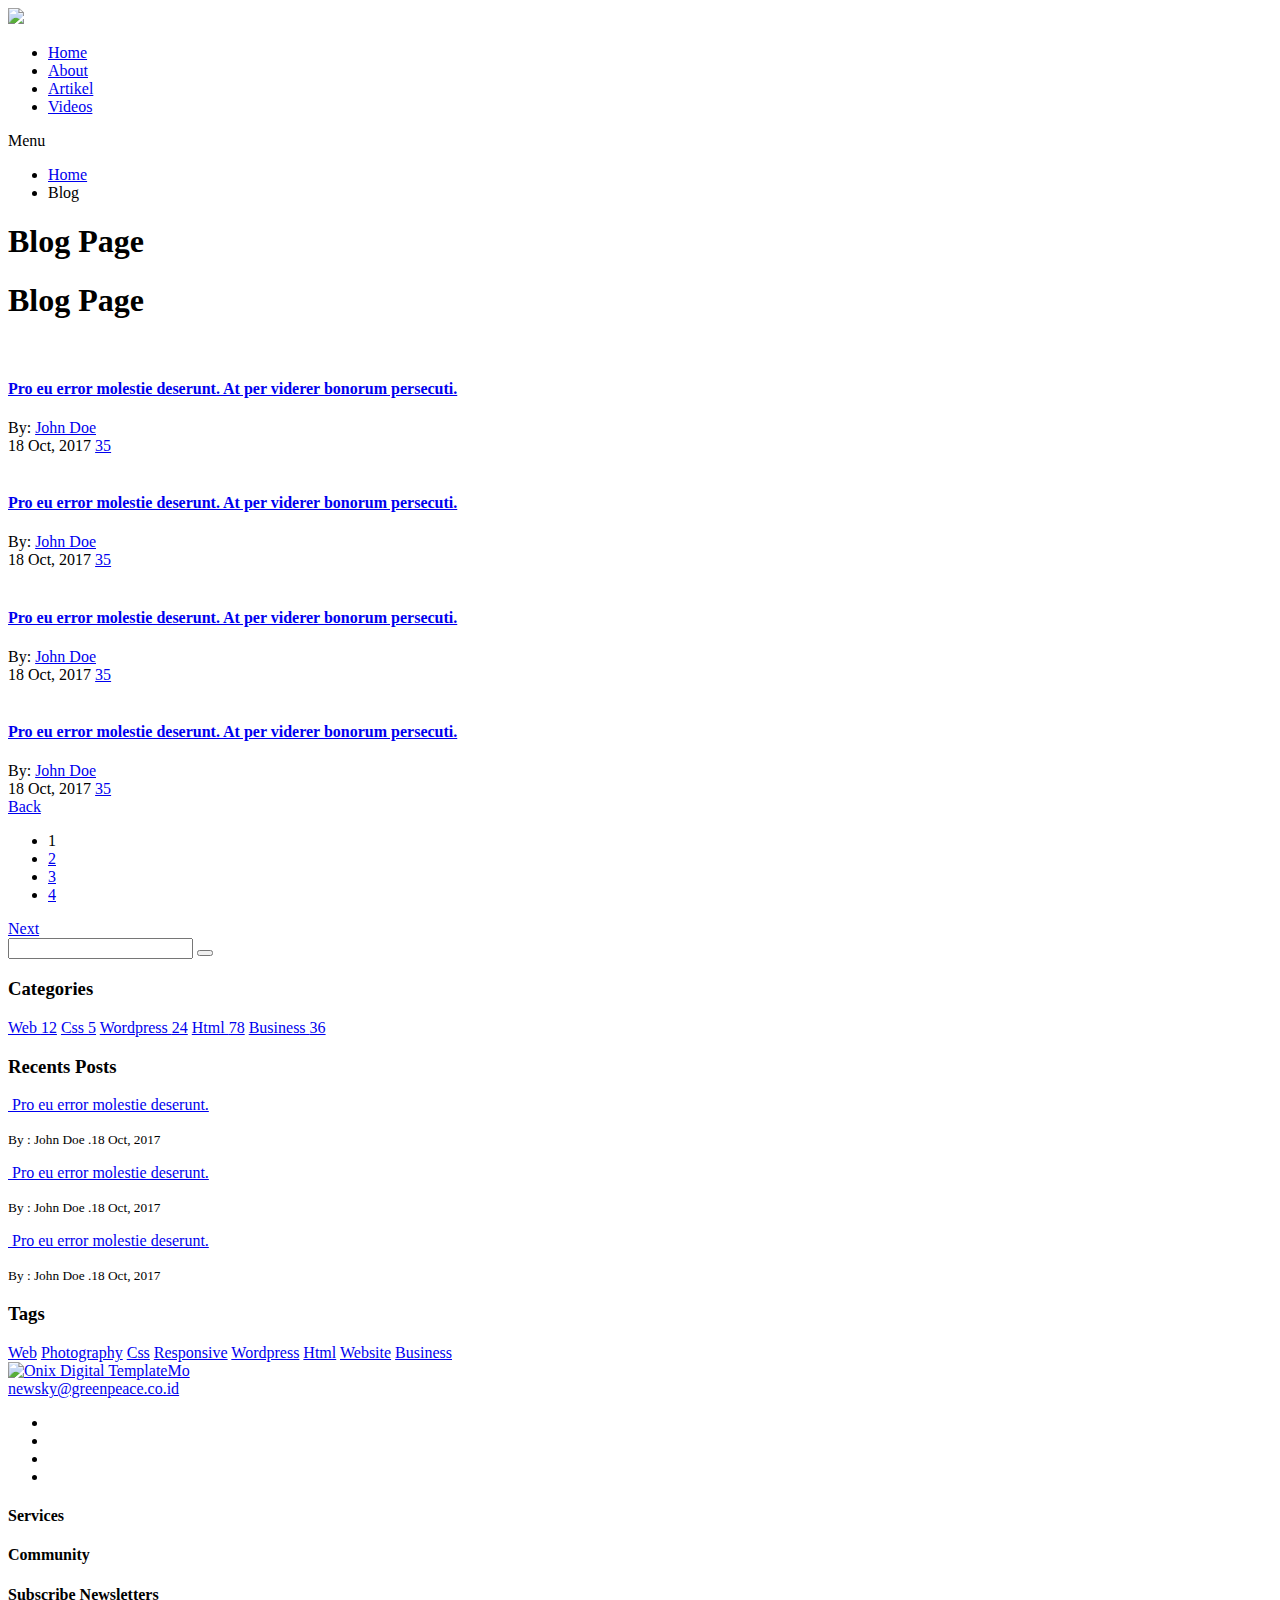
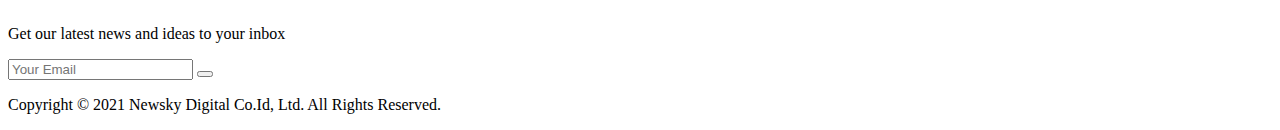
==== artikel.html @ b8e6f3d3 "halaman-artikel" ====
<!DOCTYPE html>
<html lang="en">

  <head>

    <meta charset="UTF-8">
    <meta name="viewport" content="width=device-width, initial-scale=1, shrink-to-fit=no">
    <meta name="description" content="">
    <meta name="author" content="">
    <link rel="preconnect" href="https://fonts.gstatic.com">
    <link href="https://fonts.googleapis.com/css2?family=Poppins:wght@100;200;300;400;500;600;700;800;900&display=swap" rel="stylesheet">

    <title>Newsky</title>

    <!-- Bootstrap core CSS -->
    <link href="vendor/bootstrap/css/bootstrap.min.css" rel="stylesheet">


    <!-- Additional CSS Files -->
    <link rel="stylesheet" href="assets/css/fontawesome.css">
    <link rel="stylesheet" href="assets/css/templatemo-onix-digital.css">
    <link rel="stylesheet" href="assets/css/animated.css">
    <link rel="stylesheet" href="assets/css/owl.css">
    <link rel="stylesheet" href="assets/css/artikel.css">

  </head>

<body>

  <!-- ***** Preloader Start ***** -->
  <div id="js-preloader" class="js-preloader">
    <div class="preloader-inner">
      <span class="dot"></span>
      <div class="dots">
        <span></span>
        <span></span>
        <span></span>
      </div>
    </div>
  </div>
  <!-- ***** Preloader End ***** -->

  <!-- ***** Header Area Start ***** -->
  <header class="header-area header-sticky wow slideInDown" data-wow-duration="0.75s" data-wow-delay="0s">
    <div class="container">
      <div class="row">
        <div class="col-12">
          <nav class="main-nav">
            <!-- ***** Logo Start ***** -->
            <a href="index.html" class="logo">
              <img src="assets/images/logo.png">
            </a>
            <!-- ***** Logo End ***** -->
            <!-- ***** Menu Start ***** -->
            <ul class="nav">
              <li class="scroll-to-section"><a href="index.html">Home</a></li>
              <li class="scroll-to-section"><a href="index.html">About</a></li>
              <li class="scroll-to-section"><a href="index.html" class="active">Artikel</a></li>
              <li class="scroll-to-section"><a href="index.html">Videos</a></li> 
            </ul>        
            <a class='menu-trigger'>
                <span>Menu</span>
            </a>
            <!-- ***** Menu End ***** -->
          </nav>
        </div>
      </div>
    </div>
  </header>
  <!-- ***** Header Area End ***** -->

  <!-- Hero-area -->
  <div class="hero-area section">

    <!-- Backgound Image -->
    <div class="bg-image bg-parallax overlay" style="background-image:url(./assets/images/page-background.jpg)"></div>
    <!-- /Backgound Image -->

    <div class="container">
      <div class="row">
        <div class="col-md-10 col-md-offset-1 text-center">
          <ul class="hero-area-tree">
            <li><a href="index.html">Home</a></li>
            <li>Blog</li>
          </ul>
          <h1 class="white-text">Blog Page</h1>

        </div>
        <h1 class="white-text">Blog Page</h1>
      </div>
    </div>

  </div>
  <!-- /Hero-area -->


  <!-- Blog -->
  <div id="blog" class="section">

    <!-- container -->
    <div class="container">

      <!-- row -->
      <div class="row">

        <!-- main blog -->
        <div id="main" class="col-md-9">

          <!-- row -->
          <div class="row">

            <!-- single blog -->
            <div class="col-md-6">
              <div class="single-blog">
                <div class="blog-img">
                  <a href="detail_artikel.html">
                    <img src="assets/images/video-thumb-01.png" alt="">
                  </a>
                </div>
                <h4><a href="detail_artikel.html">Pro eu error molestie deserunt. At per viderer bonorum persecuti.</a></h4>
                <div class="blog-meta">
                  <span class="blog-meta-author">By: <a href="#">John Doe</a></span>
                  <div class="pull-right">
                    <span>18 Oct, 2017</span>
                    <span class="blog-meta-comments"><a href="#"><i class="fa fa-comments"></i> 35</a></span>
                  </div>
                </div>
              </div>
            </div>
            <!-- /single blog -->

            <!-- single blog -->
            <div class="col-md-6">
              <div class="single-blog">
                <div class="blog-img">
                  <a href="detail_artikel.html">
                    <img src="assets/images/video-thumb-01.png" alt="">
                  </a>
                </div>
                <h4><a href="detail_artikel.html">Pro eu error molestie deserunt. At per viderer bonorum persecuti.</a></h4>
                <div class="blog-meta">
                  <span class="blog-meta-author">By: <a href="#">John Doe</a></span>
                  <div class="pull-right">
                    <span>18 Oct, 2017</span>
                    <span class="blog-meta-comments"><a href="#"><i class="fa fa-comments"></i> 35</a></span>
                  </div>
                </div>
              </div>
            </div>
            <!-- /single blog -->

            <!-- single blog -->
            <div class="col-md-6">
              <div class="single-blog">
                <div class="blog-img">
                  <a href="detail_artikel.html">
                    <img src="assets/images/video-thumb-01.png" alt="">
                  </a>
                </div>
                <h4><a href="detail_artikel.html">Pro eu error molestie deserunt. At per viderer bonorum persecuti.</a></h4>
                <div class="blog-meta">
                  <span class="blog-meta-author">By: <a href="#">John Doe</a></span>
                  <div class="pull-right">
                    <span>18 Oct, 2017</span>
                    <span class="blog-meta-comments"><a href="#"><i class="fa fa-comments"></i> 35</a></span>
                  </div>
                </div>
              </div>
            </div>
            <!-- /single blog -->

            <!-- single blog -->
            <div class="col-md-6">
              <div class="single-blog">
                <div class="blog-img">
                  <a href="detail_artikel.html">
                    <img src="assets/images/video-thumb-01.png" alt="">
                  </a>
                </div>
                <h4><a href="detail_artikel.html">Pro eu error molestie deserunt. At per viderer bonorum persecuti.</a></h4>
                <div class="blog-meta">
                  <span class="blog-meta-author">By: <a href="#">John Doe</a></span>
                  <div class="pull-right">
                    <span>18 Oct, 2017</span>
                    <span class="blog-meta-comments"><a href="#"><i class="fa fa-comments"></i> 35</a></span>
                  </div>
                </div>
              </div>
            </div>
            <!-- /single blog -->

          </div>
          <!-- /row -->

          <!-- row -->
          <div class="row">

            <!-- pagination -->
            <div class="col-md-12">
              <div class="post-pagination">
                <a href="#" class="pagination-back pull-left">Back</a>
                <ul class="pages">
                  <li class="active">1</li>
                  <li><a href="#">2</a></li>
                  <li><a href="#">3</a></li>
                  <li><a href="#">4</a></li>
                </ul>
                <a href="#" class="pagination-next pull-right">Next</a>
              </div>
            </div>
            <!-- pagination -->

          </div>
          <!-- /row -->
        </div>
        <!-- /main blog -->

        <!-- aside blog -->
        <div id="aside" class="col-md-3">

          <!-- search widget -->
          <div class="widget search-widget">
            <form>
              <input class="input" type="text" name="search">
              <button><i class="fa fa-search"></i></button>
            </form>
          </div>
          <!-- /search widget -->

          <!-- category widget -->
          <div class="widget category-widget">
            <h3>Categories</h3>
            <a class="category" href="#">Web <span>12</span></a>
            <a class="category" href="#">Css <span>5</span></a>
            <a class="category" href="#">Wordpress <span>24</span></a>
            <a class="category" href="#">Html <span>78</span></a>
            <a class="category" href="#">Business <span>36</span></a>
          </div>
          <!-- /category widget -->

          <!-- posts widget -->
          <div class="widget posts-widget">
            <h3>Recents Posts</h3>

            <!-- single posts -->
            <div class="single-post">
              <a class="single-post-img" href="detail_artikel.html">
                <img src="assets/images/video-thumb-01.png" alt="">
              </a>
              <a href="detail_artikel.html">Pro eu error molestie deserunt.</a>
              <p><small>By : John Doe .18 Oct, 2017</small></p>
            </div>
            <!-- /single posts -->

            <!-- single posts -->
            <div class="single-post">
              <a class="single-post-img" href="detail_artikel.html">
                <img src="assets/images/video-thumb-01.png" alt="">
              </a>
              <a href="detail_artikel.html">Pro eu error molestie deserunt.</a>
              <p><small>By : John Doe .18 Oct, 2017</small></p>
            </div>
            <!-- /single posts -->

            <!-- single posts -->
            <div class="single-post">
              <a class="single-post-img" href="detail_artikel.html">
                <img src="assets/images/video-thumb-01.png" alt="">
              </a>
              <a href="detail_artikel.html">Pro eu error molestie deserunt.</a>
              <p><small>By : John Doe .18 Oct, 2017</small></p>
            </div>
            <!-- /single posts -->

          </div>
          <!-- /posts widget -->

          <!-- tags widget -->
          <div class="widget tags-widget">
            <h3>Tags</h3>
            <a class="tag" href="#">Web</a>
            <a class="tag" href="#">Photography</a>
            <a class="tag" href="#">Css</a>
            <a class="tag" href="#">Responsive</a>
            <a class="tag" href="#">Wordpress</a>
            <a class="tag" href="#">Html</a>
            <a class="tag" href="#">Website</a>
            <a class="tag" href="#">Business</a>
          </div>
          <!-- /tags widget -->

        </div>
        <!-- /aside blog -->

      </div>
      <!-- row -->

    </div>
    <!-- container -->

  </div>
  <!-- /Blog -->

  <footer>
    <div class="container">
      <div class="row">
        <div class="col-lg-3">
          <div class="about footer-item">
            <div class="logo">
              <a rel="artikel" href="artikel.html"><img src="assets/images/logo.png" alt="Onix Digital TemplateMo"></a>
            </div>
            <a rel="artikel" href="artikel.html">newsky@greenpeace.co.id</a>
            <ul>
              <li><a rel="artikel" href="artikel.html"><i class="fa fa-facebook"></i></a></li>
              <li><a rel="artikel" href="artikel.html"><i class="fa fa-twitter"></i></a></li>
              <li><a rel="artikel" href="artikel.html"><i class="fa fa-behance"></i></a></li>
              <li><a rel="artikel" href="artikel.html"><i class="fa fa-instagram"></i></a></li>
            </ul>
          </div>
        </div>
        <div class="col-lg-3">
          <div class="services footer-item">
            <h4>Services</h4>
          </div>
        </div>
        <div class="col-lg-3">
          <div class="community footer-item">
            <h4>Community</h4>
          </div>
        </div>
        <div class="col-lg-3">
          <div class="subscribe-newsletters footer-item">
            <h4>Subscribe Newsletters</h4>
            <p>Get our latest news and ideas to your inbox</p>
            <form action="#" method="get">
              <input type="text" name="email" id="email" pattern="[^ @]*@[^ @]*" placeholder="Your Email" required="">
              <button type="submit" id="form-submit" class="main-button "><i class="fa fa-paper-plane-o"></i></button>
            </form>
          </div>
        </div>
        <div class="col-lg-12">
          <div class="copyright">
            <p>Copyright © 2021 Newsky Digital Co.Id, Ltd. All Rights Reserved. 
            <br>
          </p>
          </div>
        </div>

      </div>
    </div>
  </footer>


  <!-- Scripts -->
  <script src="vendor/jquery/jquery.min.js"></script>
  <script src="vendor/bootstrap/js/bootstrap.bundle.min.js"></script>
  <script src="assets/js/owl-carousel.js"></script>
  <script src="assets/js/animation.js"></script>
  <script src="assets/js/imagesloaded.js"></script>
  <script src="assets/js/custom.js"></script>

  <script>
  // Acc
    $(document).on("click", ".naccs .menu div", function() {
      var numberIndex = $(this).index();

      if (!$(this).is("active")) {
          $(".naccs .menu div").removeClass("active");
          $(".naccs ul li").removeClass("active");

          $(this).addClass("active");
          $(".naccs ul").find("li:eq(" + numberIndex + ")").addClass("active");

          var listItemHeight = $(".naccs ul")
            .find("li:eq(" + numberIndex + ")")
            .innerHeight();
          $(".naccs ul").height(listItemHeight + "px");
        }
    });
  </script>
</body>
</html>
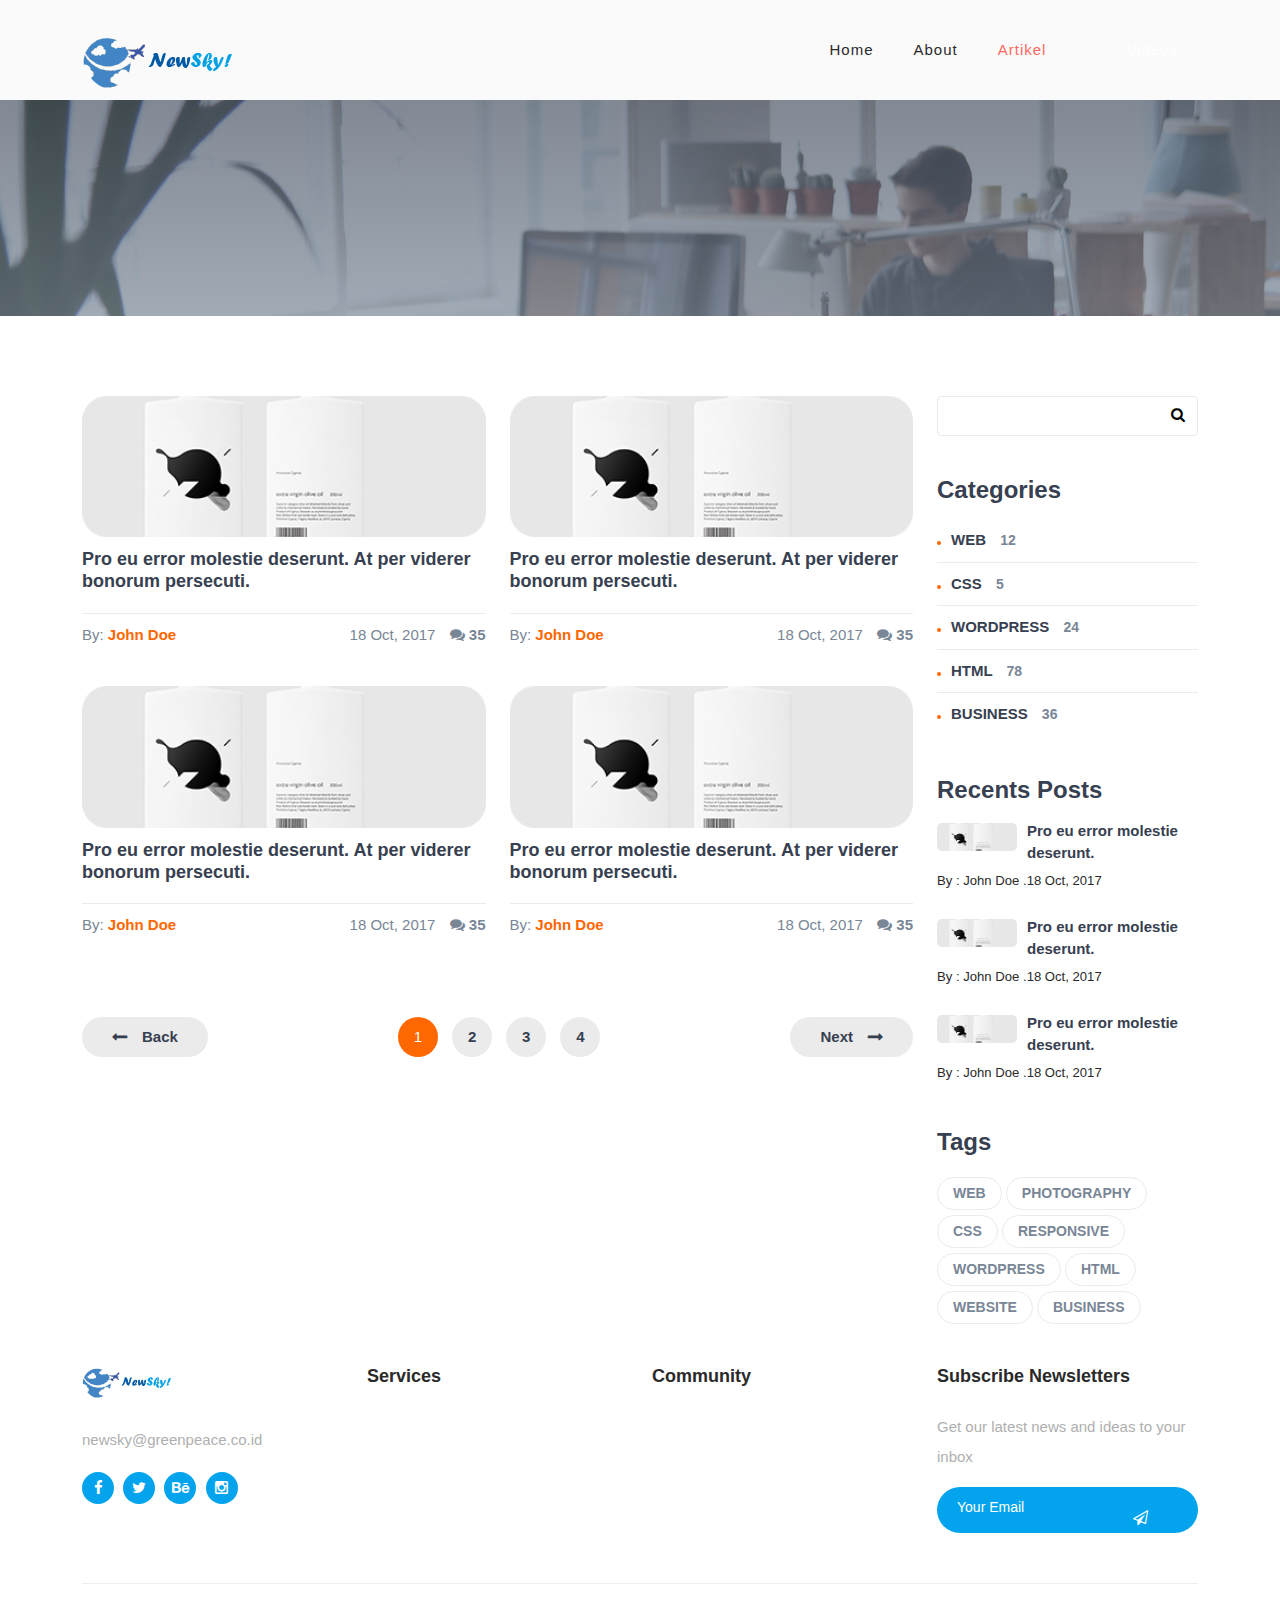
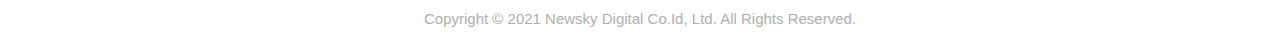
==== commit 342a2738: "done" ====
--- a/artikel.html
+++ b/artikel.html
@@ -379,5 +379,6 @@
         }
     });
   </script>
+  <script src="js/artikel.js" type="module"></script>
 </body>
 </html>--- a/assets/css/templatemo-onix-digital.css
+++ b/assets/css/templatemo-onix-digital.css
@@ -0,0 +1,2020 @@
+/*
+
+------------------------------------------------
+Table of contents
+------------------------------------------------
+01. font & reset css
+02. reset
+03. global styles
+04. header
+05. banner
+06. features
+07. testimonials
+08. contact
+09. footer
+10. preloader
+11. search
+12. portfolio
+
+--------------------------------------------- */
+/* 
+---------------------------------------------
+font & reset css
+--------------------------------------------- 
+*/
+@import url('https://fonts.googleapis.com/css2?family=Poppins:wght@100;200;300;400;500;600;700;800;900&display=swap');
+/* 
+---------------------------------------------
+reset
+--------------------------------------------- 
+*/
+html, body, div, span, applet, object, iframe, h1, h2, h3, h4, h5, h6, p, blockquote, div
+pre, a, abbr, acronym, address, big, cite, code, del, dfn, em, font, img, ins, kbd, q,
+s, samp, small, strike, strong, sub, sup, tt, var, b, u, i, center, dl, dt, dd, ol, ul, li,
+figure, header, nav, section, article, aside, footer, figcaption {
+  margin: 0;
+  padding: 0;
+  border: 0;
+  outline: 0;
+}
+
+/* clear fix */
+.grid:after {
+  content: '';
+  display: block;
+  clear: both;
+}
+
+/* ---- .grid-item ---- */
+
+.grid-sizer,
+.grid-item {
+  width: 50%;
+}
+
+.grid-item {
+  float: left;
+}
+
+.grid-item img {
+  display: block;
+  max-width: 100%;
+}
+
+.clearfix:after {
+  content: ".";
+  display: block;
+  clear: both;
+  visibility: hidden;
+  line-height: 0;
+  height: 0;
+}
+
+.clearfix {
+  display: inline-block;
+}
+
+html[xmlns] .clearfix {
+  display: block;
+}
+
+* html .clearfix {
+  height: 1%;
+}
+
+ul, li {
+  padding: 0;
+  margin: 0;
+  list-style: none;
+}
+
+header, nav, section, article, aside, footer, hgroup {
+  display: block;
+}
+
+* {
+  box-sizing: border-box;
+}
+
+html, body {
+  font-family: 'Poppins', sans-serif;
+  font-weight: 400;
+  background-color: #fff;
+  -ms-text-size-adjust: 100%;
+  -webkit-font-smoothing: antialiased;
+  -moz-osx-font-smoothing: grayscale;
+}
+
+a {
+  text-decoration: none !important;
+}
+
+h1, h2, h3, h4, h5, h6 {
+  margin-top: 0px;
+  margin-bottom: 0px;
+}
+
+ul {
+  margin-bottom: 0px;
+}
+
+p {
+  font-size: 15px;
+  line-height: 30px;
+  color: #2a2a2a;
+}
+
+img {
+  width: 100%;
+  overflow: hidden;
+}
+
+/* 
+---------------------------------------------
+global styles
+--------------------------------------------- 
+*/
+html,
+body {
+  background: #fff;
+  font-family: 'Poppins', sans-serif;
+}
+
+::selection {
+  background: #03a4ed;
+  color: #fff;
+}
+
+::-moz-selection {
+  background: #03a4ed;
+  color: #fff;
+}
+
+@media (max-width: 991px) {
+  html, body {
+    overflow-x: hidden;
+  }
+  .mobile-top-fix {
+    margin-top: 30px;
+    margin-bottom: 0px;
+  }
+  .mobile-bottom-fix {
+    margin-bottom: 30px;
+  }
+  .mobile-bottom-fix-big {
+    margin-bottom: 60px;
+  }
+}
+
+.page-section {
+  margin-top: 120px;
+}
+
+.section-heading h2 {
+  font-size: 30px;
+  text-transform: capitalize;
+  color: #2a2a2a;
+  font-weight: 700;
+  letter-spacing: 0.25px;
+  position: relative;
+  z-index: 2;
+  line-height: 44px;
+  margin-bottom: -5px;
+}
+
+.section-heading h2 em {
+  font-style: normal;
+  color: #03a4ed;
+}
+
+.section-heading h2 span {
+  color: #ff695f;
+  font-weight: 700;
+  opacity: 1;
+  text-transform: capitalize;
+}
+
+.section-heading span {
+  font-size: 30px;
+  text-transform: uppercase;
+  font-weight: 700;
+  color: #ff695f;
+  opacity: 0.15;
+}
+
+.main-blue-button a {
+  display: inline-block;
+  background-color: #03a4ed;
+  font-size: 15px;
+  font-weight: 400;
+  color: #fff;
+  text-transform: capitalize;
+  padding: 12px 25px;
+  border-radius: 23px;
+  letter-spacing: 0.25px;
+}
+
+.main-blue-button-hover a {
+  display: inline-block;
+  background-color: #03a4ed;
+  font-size: 15px;
+  font-weight: 400;
+  color: #fff;
+  text-transform: capitalize;
+  padding: 12px 25px;
+  border-radius: 23px;
+  letter-spacing: 0.25px;
+  transition: all .3s;
+}
+
+.main-blue-button-hover a:hover {
+  background-color: #ff695f;
+}
+
+.main-red-button a {
+  display: inline-block;
+  background-color: #ff695f;
+  font-size: 15px;
+  font-weight: 400;
+  color: #fff;
+  text-transform: capitalize;
+  padding: 12px 25px;
+  border-radius: 23px;
+  letter-spacing: 0.25px;
+}
+
+.main-red-button-hover a {
+  display: inline-block;
+  background-color: #ff695f;
+  font-size: 15px;
+  font-weight: 400;
+  color: #fff;
+  text-transform: capitalize;
+  padding: 12px 25px;
+  border-radius: 23px;
+  letter-spacing: 0.25px;
+  transition: all .3s;
+}
+
+.main-red-button-hover a:hover {
+  background-color: #03a4ed;
+}
+
+.main-white-button a {
+  display: inline-block;
+  background-color: #fff;
+  font-size: 15px;
+  font-weight: 400;
+  color: #ff695f;
+  text-transform: capitalize;
+  padding: 12px 25px;
+  border-radius: 23px;
+  letter-spacing: 0.25px;
+}
+
+/* 
+---------------------------------------------
+header
+--------------------------------------------- 
+*/
+
+.background-header {
+  background-color: #fff!important;
+  height: 80px!important;
+  position: fixed!important;
+  top: 0px;
+  left: 0px;
+  right: 0px;
+  box-shadow: 0px 0px 10px rgba(0,0,0,0.15)!important;
+}
+
+.background-header .logo,
+.background-header .main-nav .nav li a {
+  color: #1e1e1e!important;
+}
+
+.background-header .main-nav .nav li:hover a {
+  color: #ff685f!important;
+}
+
+.background-header .nav li a.active {
+  color: #ff685f!important;
+}
+
+.header-area {
+  background-color: #fafafa;
+  position: absolute;
+  top: 0px;
+  left: 0px;
+  right: 0px;
+  z-index: 100;
+  height: 100px;
+  -webkit-transition: all .5s ease 0s;
+  -moz-transition: all .5s ease 0s;
+  -o-transition: all .5s ease 0s;
+  transition: all .5s ease 0s;
+}
+
+.header-area .main-nav {
+  min-height: 80px;
+  background: transparent;
+}
+
+.header-area .main-nav .logo {
+  line-height: 100px;
+  color: #fff;
+  font-size: 28px;
+  font-weight: 700;
+  text-transform: uppercase;
+  letter-spacing: 2px;
+  float: left;
+  -webkit-transition: all 0.3s ease 0s;
+  -moz-transition: all 0.3s ease 0s;
+  -o-transition: all 0.3s ease 0s;
+  transition: all 0.3s ease 0s;
+}
+
+.background-header .main-nav .logo {
+  line-height: 75px;
+}
+
+.background-header .main-nav .nav {
+  margin-top: 20px !important;
+}
+
+.header-area .main-nav .nav {
+  float: right;
+  margin-top: 30px;
+  margin-right: 0px;
+  background-color: transparent;
+  -webkit-transition: all 0.3s ease 0s;
+  -moz-transition: all 0.3s ease 0s;
+  -o-transition: all 0.3s ease 0s;
+  transition: all 0.3s ease 0s;
+  position: relative;
+  z-index: 999;
+}
+
+.header-area .main-nav .nav li {
+  padding-left: 20px;
+  padding-right: 20px;
+}
+
+.header-area .main-nav .nav li:last-child {
+  padding-right: 0px;
+  padding-left: 40px;
+}
+
+.header-area .main-nav .nav li:last-child a ,
+.background-header .main-nav .nav li:last-child a {
+  color: #fff !important;
+  padding: 0px 20px;
+  font-weight: 400;
+}
+
+.header-area .main-nav .nav li:last-child a:hover,
+.header-area .main-nav .nav li:last-child a.active {
+  color: #fff !important;
+}
+
+.header-area .main-nav .nav li:last-child .main-red-button-hover a:hover,
+.background-header .main-nav .nav li:last-child .main-red-button-hover a:hover {
+  background-color: #03a4ed !important;
+}
+
+.header-area .main-nav .nav li a {
+  display: block;
+  font-weight: 500;
+  font-size: 15px;
+  color: #2a2a2a;
+  text-transform: capitalize;
+  -webkit-transition: all 0.3s ease 0s;
+  -moz-transition: all 0.3s ease 0s;
+  -o-transition: all 0.3s ease 0s;
+  transition: all 0.3s ease 0s;
+  height: 40px;
+  line-height: 40px;
+  border: transparent;
+  letter-spacing: 1px;
+}
+
+.header-area .main-nav .nav li a {
+  color: #2a2a2a;
+}
+
+.header-area .main-nav .nav li:hover a,
+.header-area .main-nav .nav li a.active {
+  color: #ff685f!important;
+}
+
+.background-header .main-nav .nav li:hover a,
+.background-header .main-nav .nav li a.active {
+  color: #ff685f!important;
+  opacity: 1;
+}
+
+.header-area .main-nav .nav li.submenu {
+  position: relative;
+  padding-right: 30px;
+}
+
+.header-area .main-nav .nav li.submenu:after {
+  font-family: FontAwesome;
+  content: "\f107";
+  font-size: 12px;
+  color: #2a2a2a;
+  position: absolute;
+  right: 18px;
+  top: 12px;
+}
+
+.background-header .main-nav .nav li.submenu:after {
+  color: #2a2a2a;
+}
+
+.header-area .main-nav .nav li.submenu ul {
+  position: absolute;
+  width: 200px;
+  box-shadow: 0 2px 28px 0 rgba(0, 0, 0, 0.06);
+  overflow: hidden;
+  top: 50px;
+  opacity: 0;
+  transform: translateY(+2em);
+  visibility: hidden;
+  z-index: -1;
+  transition: all 0.3s ease-in-out 0s, visibility 0s linear 0.3s, z-index 0s linear 0.01s;
+}
+
+.header-area .main-nav .nav li.submenu ul li {
+  margin-left: 0px;
+  padding-left: 0px;
+  padding-right: 0px;
+}
+
+.header-area .main-nav .nav li.submenu ul li a {
+  opacity: 1;
+  display: block;
+  background: #f7f7f7;
+  color: #2a2a2a!important;
+  padding-left: 20px;
+  height: 40px;
+  line-height: 40px;
+  -webkit-transition: all 0.3s ease 0s;
+  -moz-transition: all 0.3s ease 0s;
+  -o-transition: all 0.3s ease 0s;
+  transition: all 0.3s ease 0s;
+  position: relative;
+  font-size: 13px;
+  font-weight: 400;
+  border-bottom: 1px solid #eee;
+}
+
+.header-area .main-nav .nav li.submenu ul li a:hover {
+  background: #fff;
+  color: #ff685f!important;
+  padding-left: 25px;
+}
+
+.header-area .main-nav .nav li.submenu ul li a:hover:before {
+  width: 3px;
+}
+
+.header-area .main-nav .nav li.submenu:hover ul {
+  visibility: visible;
+  opacity: 1;
+  z-index: 1;
+  transform: translateY(0%);
+  transition-delay: 0s, 0s, 0.3s;
+}
+
+.header-area .main-nav .menu-trigger {
+  cursor: pointer;
+  display: block;
+  position: absolute;
+  top: 33px;
+  width: 32px;
+  height: 40px;
+  text-indent: -9999em;
+  z-index: 99;
+  right: 40px;
+  display: none;
+}
+
+.background-header .main-nav .menu-trigger {
+  top: 23px;
+}
+
+.header-area .main-nav .menu-trigger span,
+.header-area .main-nav .menu-trigger span:before,
+.header-area .main-nav .menu-trigger span:after {
+  -moz-transition: all 0.4s;
+  -o-transition: all 0.4s;
+  -webkit-transition: all 0.4s;
+  transition: all 0.4s;
+  background-color: #1e1e1e;
+  display: block;
+  position: absolute;
+  width: 30px;
+  height: 2px;
+  left: 0;
+}
+
+.background-header .main-nav .menu-trigger span,
+.background-header .main-nav .menu-trigger span:before,
+.background-header .main-nav .menu-trigger span:after {
+  background-color: #1e1e1e;
+}
+
+.header-area .main-nav .menu-trigger span:before,
+.header-area .main-nav .menu-trigger span:after {
+  -moz-transition: all 0.4s;
+  -o-transition: all 0.4s;
+  -webkit-transition: all 0.4s;
+  transition: all 0.4s;
+  background-color: #1e1e1e;
+  display: block;
+  position: absolute;
+  width: 30px;
+  height: 2px;
+  left: 0;
+  width: 75%;
+}
+
+.background-header .main-nav .menu-trigger span:before,
+.background-header .main-nav .menu-trigger span:after {
+  background-color: #1e1e1e;
+}
+
+.header-area .main-nav .menu-trigger span:before,
+.header-area .main-nav .menu-trigger span:after {
+  content: "";
+}
+
+.header-area .main-nav .menu-trigger span {
+  top: 16px;
+}
+
+.header-area .main-nav .menu-trigger span:before {
+  -moz-transform-origin: 33% 100%;
+  -ms-transform-origin: 33% 100%;
+  -webkit-transform-origin: 33% 100%;
+  transform-origin: 33% 100%;
+  top: -10px;
+  z-index: 10;
+}
+
+.header-area .main-nav .menu-trigger span:after {
+  -moz-transform-origin: 33% 0;
+  -ms-transform-origin: 33% 0;
+  -webkit-transform-origin: 33% 0;
+  transform-origin: 33% 0;
+  top: 10px;
+}
+
+.header-area .main-nav .menu-trigger.active span,
+.header-area .main-nav .menu-trigger.active span:before,
+.header-area .main-nav .menu-trigger.active span:after {
+  background-color: transparent;
+  width: 100%;
+}
+
+.header-area .main-nav .menu-trigger.active span:before {
+  -moz-transform: translateY(6px) translateX(1px) rotate(45deg);
+  -ms-transform: translateY(6px) translateX(1px) rotate(45deg);
+  -webkit-transform: translateY(6px) translateX(1px) rotate(45deg);
+  transform: translateY(6px) translateX(1px) rotate(45deg);
+  background-color: #1e1e1e;
+}
+
+.background-header .main-nav .menu-trigger.active span:before {
+  background-color: #1e1e1e;
+}
+
+.header-area .main-nav .menu-trigger.active span:after {
+  -moz-transform: translateY(-6px) translateX(1px) rotate(-45deg);
+  -ms-transform: translateY(-6px) translateX(1px) rotate(-45deg);
+  -webkit-transform: translateY(-6px) translateX(1px) rotate(-45deg);
+  transform: translateY(-6px) translateX(1px) rotate(-45deg);
+  background-color: #1e1e1e;
+}
+
+.background-header .main-nav .menu-trigger.active span:after {
+  background-color: #1e1e1e;
+}
+
+.header-area.header-sticky {
+  min-height: 80px;
+}
+
+.header-area .nav {
+  margin-top: 30px;
+}
+
+.header-area.header-sticky .nav li a.active {
+  color: #ff685f;
+}
+
+@media (max-width: 1200px) {
+  .header-area .main-nav .nav li {
+    padding-left: 12px;
+    padding-right: 12px;
+  }
+  .header-area .main-nav:before {
+    display: none;
+  }
+}
+
+@media (max-width: 992px) {
+  .header-area .main-nav .nav li:last-child  ,
+  .background-header .main-nav .nav li:last-child {
+    display: none;
+  }
+  .header-area .main-nav .nav li:nth-child(6),
+  .background-header .main-nav .nav li:nth-child(6) {
+    padding-right: 0px;
+  }
+}
+
+@media (max-width: 767px) {
+  .background-header .main-nav .nav {
+    margin-top: 80px !important;
+  }
+  .header-area .main-nav .logo {
+    color: #1e1e1e;
+  }
+  .header-area.header-sticky .nav li a:hover,
+  .header-area.header-sticky .nav li a.active {
+    color: #ff685f!important;
+    opacity: 1;
+  }
+  .header-area.header-sticky .nav li.search-icon a {
+    width: 100%;
+  }
+  .header-area {
+    background-color: #f7f7f7;
+    padding: 0px 15px;
+    height: 100px;
+    box-shadow: none;
+    text-align: center;
+  }
+  .header-area .container {
+    padding: 0px;
+  }
+  .header-area .logo {
+    margin-left: 30px;
+  }
+  .header-area .menu-trigger {
+    display: block !important;
+  }
+  .header-area .main-nav {
+    overflow: hidden;
+  }
+  .header-area .main-nav .nav {
+    float: none;
+    width: 100%;
+    display: none;
+    -webkit-transition: all 0s ease 0s;
+    -moz-transition: all 0s ease 0s;
+    -o-transition: all 0s ease 0s;
+    transition: all 0s ease 0s;
+    margin-left: 0px;
+  }
+  .background-header .nav {
+    margin-top: 80px;
+  }
+  .header-area .main-nav .nav li:first-child {
+    border-top: 1px solid #eee;
+  }
+  .header-area.header-sticky .nav {
+    margin-top: 100px;
+  }
+  .header-area .main-nav .nav li {
+    width: 100%;
+    background: #fff;
+    border-bottom: 1px solid #e7e7e7;
+    padding-left: 0px !important;
+    padding-right: 0px !important;
+  }
+  .header-area .main-nav .nav li a {
+    height: 50px !important;
+    line-height: 50px !important;
+    padding: 0px !important;
+    border: none !important;
+    background: #f7f7f7 !important;
+    color: #191a20 !important;
+  }
+  .header-area .main-nav .nav li a:hover {
+    background: #eee !important;
+    color: #ff685f!important;
+  }
+  .header-area .main-nav .nav li.submenu ul {
+    position: relative;
+    visibility: inherit;
+    opacity: 1;
+    z-index: 1;
+    transform: translateY(0%);
+    transition-delay: 0s, 0s, 0.3s;
+    top: 0px;
+    width: 100%;
+    box-shadow: none;
+    height: 0px;
+  }
+  .header-area .main-nav .nav li.submenu ul li a {
+    font-size: 12px;
+    font-weight: 400;
+  }
+  .header-area .main-nav .nav li.submenu ul li a:hover:before {
+    width: 0px;
+  }
+  .header-area .main-nav .nav li.submenu ul.active {
+    height: auto !important;
+  }
+  .header-area .main-nav .nav li.submenu:after {
+    color: #3B566E;
+    right: 25px;
+    font-size: 14px;
+    top: 15px;
+  }
+  .header-area .main-nav .nav li.submenu:hover ul, .header-area .main-nav .nav li.submenu:focus ul {
+    height: 0px;
+  }
+}
+
+@media (min-width: 767px) {
+  .header-area .main-nav .nav {
+    display: flex !important;
+  }
+}
+
+/* 
+---------------------------------------------
+preloader
+--------------------------------------------- 
+*/
+
+.js-preloader {
+    position: fixed;
+    top: 0;
+    left: 0;
+    right: 0;
+    bottom: 0;
+    background-color: #fff;
+    display: -webkit-box;
+    display: flex;
+    -webkit-box-align: center;
+    align-items: center;
+    -webkit-box-pack: center;
+    justify-content: center;
+    opacity: 1;
+    visibility: visible;
+    z-index: 9999;
+    -webkit-transition: opacity 0.25s ease;
+    transition: opacity 0.25s ease;
+}
+
+.js-preloader.loaded {
+    opacity: 0;
+    visibility: hidden;
+    pointer-events: none;
+}
+
+@-webkit-keyframes dot {
+    50% {
+        -webkit-transform: translateX(96px);
+        transform: translateX(96px);
+    }
+}
+
+@keyframes dot {
+    50% {
+        -webkit-transform: translateX(96px);
+        transform: translateX(96px);
+    }
+}
+
+@-webkit-keyframes dots {
+    50% {
+        -webkit-transform: translateX(-31px);
+        transform: translateX(-31px);
+    }
+}
+
+@keyframes dots {
+    50% {
+        -webkit-transform: translateX(-31px);
+        transform: translateX(-31px);
+    }
+}
+
+.preloader-inner {
+    position: relative;
+    width: 142px;
+    height: 40px;
+    background: #fff;
+}
+
+.preloader-inner .dot {
+    position: absolute;
+    width: 16px;
+    height: 16px;
+    top: 12px;
+    left: 15px;
+    background: #ff695f;
+    border-radius: 50%;
+    -webkit-transform: translateX(0);
+    transform: translateX(0);
+    -webkit-animation: dot 2.8s infinite;
+    animation: dot 2.8s infinite;
+}
+
+.preloader-inner .dots {
+    -webkit-transform: translateX(0);
+    transform: translateX(0);
+    margin-top: 12px;
+    margin-left: 31px;
+    -webkit-animation: dots 2.8s infinite;
+    animation: dots 2.8s infinite;
+}
+
+.preloader-inner .dots span {
+    display: block;
+    float: left;
+    width: 16px;
+    height: 16px;
+    margin-left: 16px;
+    background: #ff695f;
+    border-radius: 50%;
+}
+
+
+
+/* 
+---------------------------------------------
+Banner Style
+--------------------------------------------- 
+*/
+
+.main-banner {
+  background-repeat: no-repeat;
+  background-position: center center;
+  background-size: cover;
+  padding: 236px 0px 130px 0px;
+  position: relative;
+  overflow: hidden;
+}
+
+.main-banner:after {
+  content: '';
+  background-image: url(../images/first-plan-bg.png);
+  background-repeat: no-repeat;
+  position: absolute;
+  left: 0;
+  top: 100px;
+  width: 267px;
+  height: 532px;
+}
+
+.main-banner:before {
+  content: '';
+  background-image: url(../images/banner-right-image.png);
+  background-repeat: no-repeat;
+  background-size: cover;
+  position: absolute;
+  right: 0;
+  top: 100px;
+  width: 819px;
+  height: 674px;
+}
+
+.main-banner .item {
+  margin-right: 45px;
+}
+
+.main-banner .item h6 {
+  text-transform: uppercase;
+  font-size: 18px;
+  color: #ff695f;
+  margin-bottom: 15px;
+}
+
+.main-banner .item h2 {
+  font-size: 50px;
+  font-weight: 700;
+  color: #2a2a2a;
+  line-height: 72px;
+}
+
+.main-banner .item h2 em {
+  color: #03a4ed;
+  font-style: normal;
+}
+
+.main-banner .item h2 span {
+  color: #ff695f;
+}
+
+.main-banner .item p {
+  margin: 20px 0px;
+}
+
+.main-banner .item .down-buttons {
+  display: inline-flex;
+}
+
+.main-banner .item .down-buttons .call-button i {
+  margin-right: 5px;
+  width: 46px;
+  height: 46px;
+  display: inline-block;
+  text-align: center;
+  line-height: 46px;
+  border-radius: 50%;
+  background: rgb(255,104,95);
+  background: linear-gradient(105deg, rgba(255,104,95,1) 0%, rgba(255,144,104,1) 100%);
+  color: #fff;
+  font-size: 20px;
+}
+
+.main-banner .item .down-buttons .call-button a {
+  color: #ff695f;
+  font-size: 15px;
+  font-weight: 500;
+  margin-left: 30px;
+}
+
+.main-banner .owl-dots {
+  margin-top: 60px;
+  counter-reset: dots;
+}
+
+.main-banner .owl-dot:before {
+  counter-increment:dots;
+  content: counter(dots);
+  font-size: 20px;
+  font-weight: 500;
+  margin-left: 10px;
+  color: #2a2a2a;
+  width: 15px;
+  display: inline-block;
+  text-align: center;
+  border-bottom: 3px solid transparent;
+  transition: all .5s;
+}
+
+.main-banner .active:before {
+  color: #ff685f;
+  border-bottom: 3px solid #ff685f;
+}
+
+
+/* 
+---------------------------------------------
+Services Style
+--------------------------------------------- 
+*/
+
+.our-services .services-left-dec img {
+  width: 387px;
+  height: 638px;
+  left: -80px;
+  top: -140px;
+  position: absolute;
+  z-index: 1;
+}
+
+.our-services .services-right-dec img {
+  width: 305px;
+  height: 305px;
+  right: 25px;
+  bottom: -120px;
+  position: absolute;
+  z-index: 1;
+}
+
+.our-services .container {
+  position: relative;
+}
+
+.our-services {
+  position: relative;
+  margin-top: 0px;
+  padding-top: 120px;
+}
+
+.our-services .section-heading {
+  text-align: center;
+  margin-bottom: 45px;
+}
+
+.our-services .section-heading h2 {
+  margin: 0px 60px;
+  margin-bottom: -10px;
+}
+
+.our-services .item {
+  text-align: center;
+  margin: 15px;
+  border-radius: 20px;
+  background-color: #fff;
+  padding: 30px;
+  box-shadow: 0px 0px 15px rgba(0,0,0,0.05);
+}
+
+.our-services .item h4 {
+  font-size: 20px;
+  font-weight: 700;
+  color: #2a2a2a;
+  margin-bottom: 30px;
+  line-height: 30px;
+}
+
+.our-services .item .icon {
+  width: 45px;
+  height: 45px;
+  margin: 0 auto;
+}
+
+.our-services .item p {
+  margin-top: 35px;
+  padding-top: 30px;
+  border-top: 1px solid #eee;
+}
+
+.our-services .owl-dots {
+  text-align: center;
+  margin-top: 40px;
+}
+.our-services .owl-dots .owl-dot {
+  width: 6px;
+  height: 6px;
+  background-color: #ff695f;
+  border-radius: 50%;
+  opacity: 0.3;
+  margin: 0px 5px;
+}
+
+.our-services .owl-dots .active {
+  opacity: 1;
+  width: 10px;
+  height: 10px;
+}
+
+
+/* 
+---------------------------------------------
+About
+--------------------------------------------- 
+*/
+
+.about-us {
+  margin-top: 0px;
+  padding-top: 120px;
+}
+
+.about-us .left-image {
+  margin-right: 30px;
+}
+
+.about-us .section-heading h2 {
+  margin-right: 60px;
+}
+
+.about-us .section-heading p {
+  margin-top: 50px;
+}
+
+.about-us .fact-item .icon {
+  width: 45px;
+  height: 45px;
+}
+
+.about-us .fact-item {
+  margin-top: 45px;
+}
+
+.about-us .fact-item .count-digit {
+  font-size: 48px;
+  font-weight: 700;
+  color: #2a2a2a;
+  margin-top: 5px;
+}
+
+.about-us .fact-item .count-title {
+  font-size: 15px;
+  color: #ff695f;
+}
+
+.about-us .fact-item p {
+  margin-top: 20px;
+  padding-top: 15px;
+  border-top: 1px solid #eee;
+}
+
+
+/* 
+---------------------------------------------
+Portfolio
+--------------------------------------------- 
+*/
+
+.our-portfolio .portfolio-left-dec img {
+  width: 342px;
+  height: 311px;
+  left: 45px;
+  top: 120px;
+  position: absolute;
+  z-index: 1;
+}
+
+.our-portfolio {
+  padding-top: 120px;
+  margin-top: 0px;
+  position: relative;
+}
+
+.our-portfolio .section-heading {
+  text-align: center;
+  margin-bottom: 60px;
+}
+
+.our-portfolio .section-heading h2 {
+  text-align: center;
+  margin: 0px 60px 0px 60px;
+  margin-bottom: -5px;
+  position: relative;
+  z-index: 1;
+}
+
+.our-portfolio {
+  margin: 0px 15px;
+}
+
+.our-portfolio .item .thumb {
+  position: relative;
+}
+
+.our-portfolio .item .thumb:hover .hover-effect {
+  bottom: 30px;
+}
+
+.our-portfolio .item .thumb:hover img {
+  opacity: 0.7;
+}
+
+.our-portfolio .item .hover-effect {
+  position: absolute;
+  background-image: url(../images/hover-bg.png);
+  background-repeat: no-repeat;
+  background-size: cover;
+  transition: all .5s;
+  bottom: -240px;
+  right: 30px;
+  width: 239px;
+  height: 210px;
+}
+
+.our-portfolio .item .hover-effect .inner-content {
+  position: absolute;
+  right: 30px;
+  bottom: 30px;
+  text-align: right;
+}
+
+.our-portfolio .item .hover-effect .inner-content h4 {
+  font-size: 20px;
+  font-weight: 700;
+  color: #fff;
+  margin-bottom: 15px;
+}
+
+.our-portfolio .item .hover-effect .inner-content span {
+  font-size: 15px;
+  color: #fff;
+}
+
+.our-portfolio .item .thumb img {
+  border-radius: 20px;
+  transition: all .3s;
+}
+
+.owl-portfolio .owl-nav {
+  position: absolute;
+  top: 42%;
+  width: 100%;
+}
+
+.owl-portfolio .owl-nav .owl-prev {
+  position: absolute;
+  left: 25px;
+}
+
+.owl-portfolio .owl-nav .owl-next {
+  position: absolute;
+  right: 30px;
+}
+
+.owl-portfolio .owl-nav .owl-prev span {
+    color: transparent;
+}
+
+.owl-portfolio .owl-nav .owl-prev span:hover::after{
+  opacity: 1;
+}
+
+.owl-portfolio .owl-nav .owl-prev span:after {
+  width: 46px;
+  height: 46px;
+  background-color: #ff695f;
+  display: inline-block;
+  text-align: center;
+  line-height: 46px;
+  border-radius: 50%;
+  color: #fff;
+  content: '\f104';
+  font-size: 22px;
+  font-family: 'FontAwesome';
+  transition: all .5s;
+  opacity: 0.5;
+}
+
+.owl-portfolio .owl-nav .owl-next span {
+    color: transparent;
+}
+
+.owl-portfolio .owl-nav .owl-next span:hover::after{
+  opacity: 1;
+}
+
+.owl-portfolio .owl-nav .owl-next span:after {
+  width: 46px;
+  height: 46px;
+  background-color: #ff695f;
+  display: inline-block;
+  text-align: center;
+  line-height: 46px;
+  border-radius: 50%;
+  color: #fff;
+  content: '\f105';
+  font-size: 22px;
+  font-family: 'FontAwesome';
+  transition: all .5s;
+  opacity: 0.5;
+}
+
+.owl-portfolio .owl-dots {
+  text-align: center;
+  margin-top: 40px;
+}
+.owl-portfolio .owl-dots .owl-dot {
+  width: 6px;
+  height: 6px;
+  background-color: #ff695f;
+  border-radius: 50%;
+  opacity: 0.3;
+  margin: 0px 5px;
+}
+
+.owl-portfolio .owl-dots .active {
+  opacity: 1;
+  width: 10px;
+  height: 10px;
+}
+
+/* 
+---------------------------------------------
+Pricing
+--------------------------------------------- 
+*/
+
+.pricing-tables .tables-left-dec img {
+  width: 418px;
+  height: 851px;
+  left: 0;
+  top: 120px;
+  position: absolute;
+  z-index: 1;
+}
+
+.pricing-tables .tables-right-dec img {
+  width: 359px;
+  height: 848px;
+  right: 0;
+  top: 45px;
+  position: absolute;
+  z-index: 1
+}
+
+.pricing-tables {
+  z-index: 2;
+  position: relative;
+  padding-top: 120px;
+  margin-top: 0px;
+}
+
+.pricing-tables .section-heading {
+  text-align: center;
+  margin-bottom: 60px;
+}
+
+.pricing-tables .section-heading h2 {
+  text-align: center;
+  margin: 0px 60px 0px 60px;
+  margin-bottom: -5px;
+  position: relative;
+  z-index: 1;
+}
+
+.pricing-tables .item {
+  position: relative;
+  z-index: 2;
+  background-repeat: no-repeat;
+  background-size: cover;
+  padding: 60px;
+  text-align: center;
+  box-shadow: 0px 0px 15px rgba(0,0,0,0.1);
+  border-radius: 45px;
+}
+
+.pricing-tables .item h4 {
+  font-size: 20px;
+  font-weight: 700;
+  color: #2a2a2a;
+}
+
+.pricing-tables .item em {
+  color: #ff695f;
+  font-size: 15px;
+  display: block;
+  margin-top: 25px;
+  text-decoration: line-through;
+  font-style: normal;
+}
+
+.pricing-tables .item span {
+  font-size: 44px;
+  color: #ff695f;
+  font-weight: 700;
+  display: block;
+  margin-top: -5px;
+}
+
+.pricing-tables .item ul {
+  margin-top: 30px;
+}
+
+.pricing-tables .item ul li {
+  display: block;
+  font-size: 15px;
+  color: #7a7a7a;
+  margin-bottom: 20px;
+}
+
+.pricing-tables .item .main-blue-button {
+  margin-top: 40px;
+}
+
+.pricing-tables .first-item {
+  background-image: url(../images/first-plan-bg.png);
+}
+
+.pricing-tables .second-item {
+  background-image: url(../images/second-plan-bg.png);
+}
+
+.pricing-tables .third-item {
+  background-image: url(../images/third-plan-bg.png);
+}
+
+
+/* 
+---------------------------------------------
+Subscribe
+--------------------------------------------- 
+*/
+
+.subscribe {
+  margin-top: 120px;
+}
+
+.subscribe .inner-content {
+  background-image: url(../images/subscribe-bg.png);
+  background-repeat: no-repeat;
+  background-position: center center;
+  background-size: cover;
+  border-radius: 20px;
+  padding: 60px 0px;
+  width: 100%;
+  position: relative;
+}
+
+.subscribe .inner-content:after {
+  content: '';
+  background-image: url(../images/subscribe-dec.png);
+  position: absolute;
+  width: 195px;
+  height: 138px;
+  background-repeat: no-repeat;
+  background-position: center center;
+  right: -20px;
+  top: -20px;
+}
+
+.subscribe .inner-content h2 {
+  font-size: 30px;
+  color: #fff;
+  font-weight: 700;
+  text-align: center;
+  margin-bottom: 25px;
+}
+
+.subscribe .inner-content form {
+  width: 100%;
+  height: 80px;
+  border-radius: 40px;
+  background-color: #fff;
+}
+
+.subscribe .inner-content form input {
+  width: 38.5%;
+  margin-top: 20px;
+  line-height: 40px;
+  background-color: transparent;
+  border: none;
+  outline: none;
+  padding: 0px 20px;
+  font-size: 15px;
+  color: #2a2a2a;
+}
+
+.subscribe .inner-content form input#website {
+  border-right: 1px solid #eee;
+}
+
+.subscribe .inner-content form input::placeholder {
+  color: #afafaf;
+}
+
+.subscribe .inner-content form button {
+  display: inline-block;
+  background-color: #03a4ed;
+  font-size: 15px;
+  font-weight: 400;
+  color: #fff;
+  width: 20%;
+  margin-right: 10px;
+  text-transform: capitalize;
+  padding: 12px 20px;
+  border-radius: 23px;
+  letter-spacing: 0.25px;
+  border: none;
+  text-align: center;
+  transition: all .3s;
+}
+
+.subscribe .inner-content form button:hover {
+  background-color: #ff695f;
+}
+
+
+/* 
+---------------------------------------------
+Video
+--------------------------------------------- 
+*/
+
+.our-videos .videos-left-dec img {
+  width: 220px;
+  height: 471px;
+  left: 0;
+  top: 120px;
+  position: absolute;
+}
+
+.our-videos .videos-right-dec img {
+  width: 730px;
+  height: 523px;
+  right: 0;
+  top: 45px;
+  position: absolute;
+}
+
+.our-videos {
+  position: relative;
+  margin-bottom: -30px;
+  padding-top: 120px;
+  margin-top: 0px;
+}
+
+.our-videos .naccs {
+  position: relative;
+}
+
+.our-videos .naccs .menu div {
+  margin-bottom: 30px;
+  cursor: pointer;
+  position: relative;
+  vertical-align: middle;
+  transition: 1s all cubic-bezier(0.075, 0.82, 0.165, 1);
+}
+
+.our-videos .naccs .menu div {
+  transition: all 0.3s;
+}
+
+.our-videos .naccs .menu div.active .thumb .inner-content {
+  text-align: center;
+  width: 100%;
+  height: 100%;
+  border-radius: 23px;
+}
+
+.our-videos .naccs .menu div.active .thumb .inner-content h4 {
+  top: 40%;
+  transform: translateY(-55%);
+  position: relative;
+}
+
+.our-videos .naccs .menu div.active .thumb .inner-content span {
+  display: block;
+  position: relative;
+  top: 55%;
+  transform: translateY(-55%);
+}
+
+.our-videos ul.nacc {
+  position: relative;
+  min-height: 100%;
+  list-style: none;
+  margin: 0;
+  padding: 0;
+  transition: 0.5s all cubic-bezier(0.075, 0.82, 0.165, 1);
+}
+
+.our-videos ul.nacc li {
+  opacity: 0;
+  transform: translateX(-50px);
+  position: absolute;
+  list-style: none;
+  transition: 1s all cubic-bezier(0.075, 0.82, 0.165, 1);
+}
+
+.our-videos ul.nacc li.active {
+  transition-delay: 0.3s;
+  position: relative;
+  z-index: 2;
+  opacity: 1;
+  transform: translateX(0px);
+}
+
+.our-videos ul.nacc li {
+  width: 100%;
+}
+
+.our-videos .nacc .thumb {
+  position: relative;
+  border-radius: 23px;
+}
+
+.our-videos .nacc .thumb iframe {
+  border-radius: 23px;
+  height: 675px;
+}
+
+.our-videos .nacc .thumb .overlay-effect {
+  background: rgb(255,104,95);
+  background: linear-gradient(105deg, rgba(255,104,95,1) 0%, rgba(255,144,104,1) 100%);
+  display: inline-block;
+  position: absolute;
+  left: 0;
+  top: 0;
+  border-top-left-radius: 23px;
+  border-bottom-right-radius: 23px;
+  padding: 35px 30px;
+  text-align: center;
+}
+
+.our-videos .nacc .thumb .overlay-effect h4 {
+  font-size: 20px;
+  margin-top: 5px;
+  font-weight: 700;
+  color: #fff;
+  margin-bottom: 10px;
+}
+
+.our-videos .nacc .thumb .overlay-effect span {
+  font-size: 15px;
+  color: #fff;
+}
+
+.our-videos .menu .thumb {
+  position: relative;
+}
+
+.our-videos .menu .thumb .inner-content {
+  background: rgb(255,104,95);
+  background: linear-gradient(105deg, rgba(255,104,95,1) 0%, rgba(255,144,104,1) 100%);
+  border-top-left-radius: 23px;
+  border-bottom-right-radius: 23px;
+  position: absolute;
+  left: 0;
+  top: 0;
+  padding: 20px 30px;
+  transition: all 0.3s;
+}
+
+.our-videos .menu .thumb .inner-content h4 {
+  font-size: 20px;
+  font-weight: 700;
+  color: #fff;
+  transition: all 0.3s;
+}
+
+.our-videos .menu .thumb .inner-content span {
+  font-size: 15px;
+  color: #fff;
+  font-weight: 400;
+  display: none;
+  transition: all 0.3s;
+}
+
+
+/* 
+---------------------------------------------
+contact
+--------------------------------------------- 
+*/
+
+.contact-dec img {
+  position: absolute;
+  z-index: 1;
+  width: 459px;
+  height: 702px;
+  right: 0;
+  bottom: -400px;
+}
+
+.contact-left-dec img {
+  position: absolute;
+  z-index: 1;
+  width: 174px;
+  height: 319px;
+  left: 0;
+  top: 120px;
+}
+
+.contact-us {
+  z-index: 2;
+  position: relative;
+  padding-top: 120px;
+  margin-top: 0px;
+}
+
+.contact-us .section-heading h2 {
+  margin-right: 100px;
+  margin-bottom: 40px;
+}
+
+.contact-us #map iframe {
+  border-radius: 23px;
+  position: relative;
+  z-index: 2;
+}
+
+.contact-us .info {
+  margin-top: 30px;
+  position: relative;
+  z-index: 5;
+  display: inline-flex;
+}
+
+.contact-us .info span {
+  opacity: 1;
+  display: inline-flex;
+  margin-right: 30px;
+}
+
+.contact-us .info span i {
+  float: left;
+  width: 46px;
+  height: 46px;
+  display: inline-block;
+  text-align: center;
+  line-height: 46px;
+  background: rgb(255,104,95);
+  background: linear-gradient(105deg, rgba(255,104,95,1) 0%, rgba(255,144,104,1) 100%);
+  border-radius: 50%;
+  color: #fff;
+  font-size: 22px;
+  margin-left: 30px;
+  margin-right: 15px;
+}
+
+.contact-us .info span a {
+  color: #ff685f;
+  font-size: 14px;
+  font-weight: 400;
+  line-height: 25px;
+  text-transform: none;
+}
+
+form#contact {
+  margin-left: -100px;
+  position: relative;
+  z-index: 2;
+  background-image: url(../images/second-plan-bg.png);
+  background-repeat: no-repeat;
+  background-position: center center;
+  background-size: cover;
+  box-shadow: 0px 0px 15px rgba(0,0,0,0.1);
+  padding: 60px 120px;
+  border-radius: 20px;
+}
+
+form#contact input {
+  width: 100%;
+  height: 46px;
+  border-radius: 0px;
+  background-color: transparent;
+  border-bottom: 1px solid #9bdbf8;
+  border-top: none;
+  border-left: none;
+  border-right: none;
+  outline: none;
+  font-size: 15px;
+  font-weight: 300;
+  color: #2a2a2a;
+  padding: 0px 0px;
+  margin-bottom: 35px;
+}
+
+form#contact input::placeholder {
+  color: #afafaf;
+}
+
+form#contact button {
+  display: inline-block;
+  background-color: #ff695f;
+  font-size: 15px;
+  font-weight: 400;
+  color: #fff;
+  text-transform: capitalize;
+  padding: 12px 25px;
+  border-radius: 23px;
+  letter-spacing: 0.25px;
+  border: none;
+  outline: none;
+  transition: all .3s;
+}
+
+form#contact button:hover {
+  background-color: #03a4ed;
+}
+
+
+/* 
+---------------------------------------------
+Footer Style
+--------------------------------------------- 
+*/
+
+.footer-dec {
+  width: 100%;
+  margin-top: 160px;
+}
+
+footer {
+  margin-top: -50px;
+  z-index: 2;
+  position: relative;
+}
+
+footer .footer-item h4 {
+  font-size: 18px;
+  font-weight: 700;
+  color: #2a2a2a;
+  margin-bottom: 30px;
+}
+
+footer .about .logo img {
+  width: 89px;
+  margin-bottom: 30px;
+}
+
+footer .about a {
+  color: #afafaf;
+  font-weight: 300;
+}
+
+footer .about ul {
+  margin-top: 20px;
+}
+
+footer .about ul li {
+  display: inline-block !important;
+  margin-right: 5px;
+}
+
+footer .about ul li a {
+  width: 32px;
+  height: 32px;
+  background-color: #03a4ed;
+  color: #fff !important;
+  border-radius: 50%;
+  text-align: center;
+  display: inline-block;
+  line-height: 32px;
+  font-size: 15px;
+}
+
+footer .about ul li a:hover {
+  background-color: #ff695f;
+}
+
+footer .footer-item ul li {
+  display: block;
+  margin-bottom: 12px;
+}
+
+footer .footer-item ul li:last-child {
+  margin-bottom: 0px;
+}
+
+footer .footer-item ul li a {
+  font-size: 15px;
+  color: #afafaf;
+  transition: all .3s;
+}
+
+footer .footer-item ul li a:hover {
+  color: #ff695f;
+}
+
+footer .footer-item p {
+  font-size: 15px;
+  color: #afafaf;
+  margin-top: -5px;
+}
+
+footer .footer-item form {
+  background-color: #03a4ed;
+  height: 46px;
+  border-radius: 23px;
+  position: relative;
+  margin-top: 15px;
+}
+
+footer .footer-item form input {
+  line-height: 46px;
+  background-color: transparent;
+  border: none;
+  font-size: 14px;
+  padding: 0px 20px;
+  outline: none;
+}
+
+footer .footer-item form input::placeholder {
+  color: #fff;
+}
+
+footer .footer-item form button {
+  position: absolute;
+  right: 20px;
+  top: 10px;
+  color: #fff;
+  background-color: transparent;
+  border: none;
+  outline: none;
+}
+
+footer .copyright p {
+  text-align: center;
+  border-top: 1px solid #eee;
+  color: #afafaf;
+  margin-top: 50px;
+  padding: 20px 0px;
+  font-weight: 300;
+}
+
+footer .copyright p a {
+  color: #ff695f;
+}
+
+/* 
+---------------------------------------------
+responsive
+--------------------------------------------- 
+*/
+
+
+@media (max-width: 1240px) {
+  .main-banner::before {
+    width: 640px;
+    height: 526px;
+  }
+
+}
+
+@media (max-width: 992px) {
+  .main-banner::before {
+    display: none;
+  }
+  .main-banner .item {
+    margin-right: 0px;
+  }
+  .main-banner  {
+    padding-bottom: 0px;
+  }
+  .about-us .section-heading h2 {
+    margin-right: 0px;
+  }
+  .fact-item {
+    text-align: center;
+  }
+  .fact-item .icon {
+    margin: 0 auto;
+  }
+  .our-portfolio .section-heading h2,
+  .pricing-tables .section-heading h2 {
+    margin: 0px;
+  }
+  .pricing-tables .item {
+    margin-bottom: 30px;
+  }
+  .subscribe .inner-content {
+    padding: 60px 30px;
+  }
+  .our-videos ul.nacc {
+    margin-bottom: 30px;
+  }
+  .our-videos .naccs .menu div img {
+    border-radius: 50px;
+  }
+  .our-videos .menu .thumb .inner-content {
+    border-top-left-radius: 50px;
+    border-bottom-right-radius: 50px;
+  }
+  .contact-us .section-heading h2 {
+    margin-right: 0px;
+    text-align: center;
+  }
+  .our-videos ul.nacc li {
+    transform: translateX(0px);
+    transform: translateY(-50px);
+  }
+  .our-videos .nacc .thumb iframe {
+    height: 500px;
+  }
+  form#contact {
+    margin-left: 0px;
+    margin-top: 60px;
+  }
+  form#contact {
+    padding: 45px 30px;
+  }
+  .footer-item {
+    margin-bottom: 45px;
+  }
+  .subscribe-newsletters {
+    margin-bottom: 0px;
+  }
+}
+
+@media (max-width: 767px) {
+  .main-banner .item .down-buttons {
+    display: inline-block;
+  }
+  .main-banner .item .down-buttons .main-blue-button {
+    margin-right: 0px;
+    margin-bottom: 15px;
+  }
+  .main-banner .item .down-buttons .call-button a {
+    margin-left: 0px;
+  }
+  .subscribe .inner-content:after {
+    z-index: -1;
+  }
+  .subscribe .inner-content {
+    padding: 60px 30px 100px 30px;
+  }
+  .subscribe .inner-content form input {
+    width: 49%;
+  }
+  .subscribe .inner-content form button {
+    width: 100%;
+    background-color: #ff695f;
+    margin-top: 30px;
+  }
+  .our-videos ul.nacc li {
+    transform: translateX(0px);
+    transform: translateY(-50px);
+  }
+  .contact-left-dec {
+    display: none;
+  }
+  .contact-us .info {
+    display: inline-block;
+  }
+  .contact-us .info span {
+    margin-bottom: 20px;
+  }
+}--- a/assets/css/animated.css
+++ b/assets/css/animated.css
@@ -0,0 +1,3158 @@
+@charset "UTF-8";
+/*!
+Animate.css - http://daneden.me/animate
+Licensed under the MIT license - http://opensource.org/licenses/MIT
+
+Copyright (c) 2014 Daniel Eden
+*/
+
+.animated {
+  -webkit-animation-duration: 1s;
+          animation-duration: 1s;
+  -webkit-animation-fill-mode: both;
+          animation-fill-mode: both;
+}
+
+.animated.infinite {
+  -webkit-animation-iteration-count: infinite;
+          animation-iteration-count: infinite;
+}
+
+.animated.hinge {
+  -webkit-animation-duration: 2s;
+          animation-duration: 2s;
+}
+
+@-webkit-keyframes bounce {
+  0%, 20%, 53%, 80%, 100% {
+    -webkit-transition-timing-function: cubic-bezier(0.215, 0.610, 0.355, 1.000);
+            transition-timing-function: cubic-bezier(0.215, 0.610, 0.355, 1.000);
+    -webkit-transform: translate3d(0,0,0);
+            transform: translate3d(0,0,0);
+  }
+
+  40%, 43% {
+    -webkit-transition-timing-function: cubic-bezier(0.755, 0.050, 0.855, 0.060);
+            transition-timing-function: cubic-bezier(0.755, 0.050, 0.855, 0.060);
+    -webkit-transform: translate3d(0, -30px, 0);
+            transform: translate3d(0, -30px, 0);
+  }
+
+  70% {
+    -webkit-transition-timing-function: cubic-bezier(0.755, 0.050, 0.855, 0.060);
+            transition-timing-function: cubic-bezier(0.755, 0.050, 0.855, 0.060);
+    -webkit-transform: translate3d(0, -15px, 0);
+            transform: translate3d(0, -15px, 0);
+  }
+
+  90% {
+    -webkit-transform: translate3d(0,-4px,0);
+            transform: translate3d(0,-4px,0);
+  }
+}
+
+@keyframes bounce {
+  0%, 20%, 53%, 80%, 100% {
+    -webkit-transition-timing-function: cubic-bezier(0.215, 0.610, 0.355, 1.000);
+            transition-timing-function: cubic-bezier(0.215, 0.610, 0.355, 1.000);
+    -webkit-transform: translate3d(0,0,0);
+            transform: translate3d(0,0,0);
+  }
+
+  40%, 43% {
+    -webkit-transition-timing-function: cubic-bezier(0.755, 0.050, 0.855, 0.060);
+            transition-timing-function: cubic-bezier(0.755, 0.050, 0.855, 0.060);
+    -webkit-transform: translate3d(0, -30px, 0);
+            transform: translate3d(0, -30px, 0);
+  }
+
+  70% {
+    -webkit-transition-timing-function: cubic-bezier(0.755, 0.050, 0.855, 0.060);
+            transition-timing-function: cubic-bezier(0.755, 0.050, 0.855, 0.060);
+    -webkit-transform: translate3d(0, -15px, 0);
+            transform: translate3d(0, -15px, 0);
+  }
+
+  90% {
+    -webkit-transform: translate3d(0,-4px,0);
+            transform: translate3d(0,-4px,0);
+  }
+}
+
+.bounce {
+  -webkit-animation-name: bounce;
+          animation-name: bounce;
+  -webkit-transform-origin: center bottom;
+      -ms-transform-origin: center bottom;
+          transform-origin: center bottom;
+}
+
+@-webkit-keyframes flash {
+  0%, 50%, 100% {
+    opacity: 1;
+  }
+
+  25%, 75% {
+    opacity: 0;
+  }
+}
+
+@keyframes flash {
+  0%, 50%, 100% {
+    opacity: 1;
+  }
+
+  25%, 75% {
+    opacity: 0;
+  }
+}
+
+.flash {
+  -webkit-animation-name: flash;
+          animation-name: flash;
+}
+
+/* originally authored by Nick Pettit - https://github.com/nickpettit/glide */
+
+@-webkit-keyframes pulse {
+  0% {
+    -webkit-transform: scale3d(1, 1, 1);
+            transform: scale3d(1, 1, 1);
+  }
+
+  50% {
+    -webkit-transform: scale3d(1.05, 1.05, 1.05);
+            transform: scale3d(1.05, 1.05, 1.05);
+  }
+
+  100% {
+    -webkit-transform: scale3d(1, 1, 1);
+            transform: scale3d(1, 1, 1);
+  }
+}
+
+@keyframes pulse {
+  0% {
+    -webkit-transform: scale3d(1, 1, 1);
+            transform: scale3d(1, 1, 1);
+  }
+
+  50% {
+    -webkit-transform: scale3d(1.05, 1.05, 1.05);
+            transform: scale3d(1.05, 1.05, 1.05);
+  }
+
+  100% {
+    -webkit-transform: scale3d(1, 1, 1);
+            transform: scale3d(1, 1, 1);
+  }
+}
+
+.pulse {
+  -webkit-animation-name: pulse;
+          animation-name: pulse;
+}
+
+@-webkit-keyframes rubberBand {
+  0% {
+    -webkit-transform: scale3d(1, 1, 1);
+            transform: scale3d(1, 1, 1);
+  }
+
+  30% {
+    -webkit-transform: scale3d(1.25, 0.75, 1);
+            transform: scale3d(1.25, 0.75, 1);
+  }
+
+  40% {
+    -webkit-transform: scale3d(0.75, 1.25, 1);
+            transform: scale3d(0.75, 1.25, 1);
+  }
+
+  50% {
+    -webkit-transform: scale3d(1.15, 0.85, 1);
+            transform: scale3d(1.15, 0.85, 1);
+  }
+
+  65% {
+    -webkit-transform: scale3d(.95, 1.05, 1);
+            transform: scale3d(.95, 1.05, 1);
+  }
+
+  75% {
+    -webkit-transform: scale3d(1.05, .95, 1);
+            transform: scale3d(1.05, .95, 1);
+  }
+
+  100% {
+    -webkit-transform: scale3d(1, 1, 1);
+            transform: scale3d(1, 1, 1);
+  }
+}
+
+@keyframes rubberBand {
+  0% {
+    -webkit-transform: scale3d(1, 1, 1);
+            transform: scale3d(1, 1, 1);
+  }
+
+  30% {
+    -webkit-transform: scale3d(1.25, 0.75, 1);
+            transform: scale3d(1.25, 0.75, 1);
+  }
+
+  40% {
+    -webkit-transform: scale3d(0.75, 1.25, 1);
+            transform: scale3d(0.75, 1.25, 1);
+  }
+
+  50% {
+    -webkit-transform: scale3d(1.15, 0.85, 1);
+            transform: scale3d(1.15, 0.85, 1);
+  }
+
+  65% {
+    -webkit-transform: scale3d(.95, 1.05, 1);
+            transform: scale3d(.95, 1.05, 1);
+  }
+
+  75% {
+    -webkit-transform: scale3d(1.05, .95, 1);
+            transform: scale3d(1.05, .95, 1);
+  }
+
+  100% {
+    -webkit-transform: scale3d(1, 1, 1);
+            transform: scale3d(1, 1, 1);
+  }
+}
+
+.rubberBand {
+  -webkit-animation-name: rubberBand;
+          animation-name: rubberBand;
+}
+
+@-webkit-keyframes shake {
+  0%, 100% {
+    -webkit-transform: translate3d(0, 0, 0);
+            transform: translate3d(0, 0, 0);
+  }
+
+  10%, 30%, 50%, 70%, 90% {
+    -webkit-transform: translate3d(-10px, 0, 0);
+            transform: translate3d(-10px, 0, 0);
+  }
+
+  20%, 40%, 60%, 80% {
+    -webkit-transform: translate3d(10px, 0, 0);
+            transform: translate3d(10px, 0, 0);
+  }
+}
+
+@keyframes shake {
+  0%, 100% {
+    -webkit-transform: translate3d(0, 0, 0);
+            transform: translate3d(0, 0, 0);
+  }
+
+  10%, 30%, 50%, 70%, 90% {
+    -webkit-transform: translate3d(-10px, 0, 0);
+            transform: translate3d(-10px, 0, 0);
+  }
+
+  20%, 40%, 60%, 80% {
+    -webkit-transform: translate3d(10px, 0, 0);
+            transform: translate3d(10px, 0, 0);
+  }
+}
+
+.shake {
+  -webkit-animation-name: shake;
+          animation-name: shake;
+}
+
+@-webkit-keyframes swing {
+  20% {
+    -webkit-transform: rotate3d(0, 0, 1, 15deg);
+            transform: rotate3d(0, 0, 1, 15deg);
+  }
+
+  40% {
+    -webkit-transform: rotate3d(0, 0, 1, -10deg);
+            transform: rotate3d(0, 0, 1, -10deg);
+  }
+
+  60% {
+    -webkit-transform: rotate3d(0, 0, 1, 5deg);
+            transform: rotate3d(0, 0, 1, 5deg);
+  }
+
+  80% {
+    -webkit-transform: rotate3d(0, 0, 1, -5deg);
+            transform: rotate3d(0, 0, 1, -5deg);
+  }
+
+  100% {
+    -webkit-transform: rotate3d(0, 0, 1, 0deg);
+            transform: rotate3d(0, 0, 1, 0deg);
+  }
+}
+
+@keyframes swing {
+  20% {
+    -webkit-transform: rotate3d(0, 0, 1, 15deg);
+            transform: rotate3d(0, 0, 1, 15deg);
+  }
+
+  40% {
+    -webkit-transform: rotate3d(0, 0, 1, -10deg);
+            transform: rotate3d(0, 0, 1, -10deg);
+  }
+
+  60% {
+    -webkit-transform: rotate3d(0, 0, 1, 5deg);
+            transform: rotate3d(0, 0, 1, 5deg);
+  }
+
+  80% {
+    -webkit-transform: rotate3d(0, 0, 1, -5deg);
+            transform: rotate3d(0, 0, 1, -5deg);
+  }
+
+  100% {
+    -webkit-transform: rotate3d(0, 0, 1, 0deg);
+            transform: rotate3d(0, 0, 1, 0deg);
+  }
+}
+
+.swing {
+  -webkit-transform-origin: top center;
+      -ms-transform-origin: top center;
+          transform-origin: top center;
+  -webkit-animation-name: swing;
+          animation-name: swing;
+}
+
+@-webkit-keyframes tada {
+  0% {
+    -webkit-transform: scale3d(1, 1, 1);
+            transform: scale3d(1, 1, 1);
+  }
+
+  10%, 20% {
+    -webkit-transform: scale3d(.9, .9, .9) rotate3d(0, 0, 1, -3deg);
+            transform: scale3d(.9, .9, .9) rotate3d(0, 0, 1, -3deg);
+  }
+
+  30%, 50%, 70%, 90% {
+    -webkit-transform: scale3d(1.1, 1.1, 1.1) rotate3d(0, 0, 1, 3deg);
+            transform: scale3d(1.1, 1.1, 1.1) rotate3d(0, 0, 1, 3deg);
+  }
+
+  40%, 60%, 80% {
+    -webkit-transform: scale3d(1.1, 1.1, 1.1) rotate3d(0, 0, 1, -3deg);
+            transform: scale3d(1.1, 1.1, 1.1) rotate3d(0, 0, 1, -3deg);
+  }
+
+  100% {
+    -webkit-transform: scale3d(1, 1, 1);
+            transform: scale3d(1, 1, 1);
+  }
+}
+
+@keyframes tada {
+  0% {
+    -webkit-transform: scale3d(1, 1, 1);
+            transform: scale3d(1, 1, 1);
+  }
+
+  10%, 20% {
+    -webkit-transform: scale3d(.9, .9, .9) rotate3d(0, 0, 1, -3deg);
+            transform: scale3d(.9, .9, .9) rotate3d(0, 0, 1, -3deg);
+  }
+
+  30%, 50%, 70%, 90% {
+    -webkit-transform: scale3d(1.1, 1.1, 1.1) rotate3d(0, 0, 1, 3deg);
+            transform: scale3d(1.1, 1.1, 1.1) rotate3d(0, 0, 1, 3deg);
+  }
+
+  40%, 60%, 80% {
+    -webkit-transform: scale3d(1.1, 1.1, 1.1) rotate3d(0, 0, 1, -3deg);
+            transform: scale3d(1.1, 1.1, 1.1) rotate3d(0, 0, 1, -3deg);
+  }
+
+  100% {
+    -webkit-transform: scale3d(1, 1, 1);
+            transform: scale3d(1, 1, 1);
+  }
+}
+
+.tada {
+  -webkit-animation-name: tada;
+          animation-name: tada;
+}
+
+/* originally authored by Nick Pettit - https://github.com/nickpettit/glide */
+
+@-webkit-keyframes wobble {
+  0% {
+    -webkit-transform: none;
+            transform: none;
+  }
+
+  15% {
+    -webkit-transform: translate3d(-25%, 0, 0) rotate3d(0, 0, 1, -5deg);
+            transform: translate3d(-25%, 0, 0) rotate3d(0, 0, 1, -5deg);
+  }
+
+  30% {
+    -webkit-transform: translate3d(20%, 0, 0) rotate3d(0, 0, 1, 3deg);
+            transform: translate3d(20%, 0, 0) rotate3d(0, 0, 1, 3deg);
+  }
+
+  45% {
+    -webkit-transform: translate3d(-15%, 0, 0) rotate3d(0, 0, 1, -3deg);
+            transform: translate3d(-15%, 0, 0) rotate3d(0, 0, 1, -3deg);
+  }
+
+  60% {
+    -webkit-transform: translate3d(10%, 0, 0) rotate3d(0, 0, 1, 2deg);
+            transform: translate3d(10%, 0, 0) rotate3d(0, 0, 1, 2deg);
+  }
+
+  75% {
+    -webkit-transform: translate3d(-5%, 0, 0) rotate3d(0, 0, 1, -1deg);
+            transform: translate3d(-5%, 0, 0) rotate3d(0, 0, 1, -1deg);
+  }
+
+  100% {
+    -webkit-transform: none;
+            transform: none;
+  }
+}
+
+@keyframes wobble {
+  0% {
+    -webkit-transform: none;
+            transform: none;
+  }
+
+  15% {
+    -webkit-transform: translate3d(-25%, 0, 0) rotate3d(0, 0, 1, -5deg);
+            transform: translate3d(-25%, 0, 0) rotate3d(0, 0, 1, -5deg);
+  }
+
+  30% {
+    -webkit-transform: translate3d(20%, 0, 0) rotate3d(0, 0, 1, 3deg);
+            transform: translate3d(20%, 0, 0) rotate3d(0, 0, 1, 3deg);
+  }
+
+  45% {
+    -webkit-transform: translate3d(-15%, 0, 0) rotate3d(0, 0, 1, -3deg);
+            transform: translate3d(-15%, 0, 0) rotate3d(0, 0, 1, -3deg);
+  }
+
+  60% {
+    -webkit-transform: translate3d(10%, 0, 0) rotate3d(0, 0, 1, 2deg);
+            transform: translate3d(10%, 0, 0) rotate3d(0, 0, 1, 2deg);
+  }
+
+  75% {
+    -webkit-transform: translate3d(-5%, 0, 0) rotate3d(0, 0, 1, -1deg);
+            transform: translate3d(-5%, 0, 0) rotate3d(0, 0, 1, -1deg);
+  }
+
+  100% {
+    -webkit-transform: none;
+            transform: none;
+  }
+}
+
+.wobble {
+  -webkit-animation-name: wobble;
+          animation-name: wobble;
+}
+
+@-webkit-keyframes bounceIn {
+  0%, 20%, 40%, 60%, 80%, 100% {
+    -webkit-transition-timing-function: cubic-bezier(0.215, 0.610, 0.355, 1.000);
+            transition-timing-function: cubic-bezier(0.215, 0.610, 0.355, 1.000);
+  }
+
+  0% {
+    opacity: 0;
+    -webkit-transform: scale3d(.3, .3, .3);
+            transform: scale3d(.3, .3, .3);
+  }
+
+  20% {
+    -webkit-transform: scale3d(1.1, 1.1, 1.1);
+            transform: scale3d(1.1, 1.1, 1.1);
+  }
+
+  40% {
+    -webkit-transform: scale3d(.9, .9, .9);
+            transform: scale3d(.9, .9, .9);
+  }
+
+  60% {
+    opacity: 1;
+    -webkit-transform: scale3d(1.03, 1.03, 1.03);
+            transform: scale3d(1.03, 1.03, 1.03);
+  }
+
+  80% {
+    -webkit-transform: scale3d(.97, .97, .97);
+            transform: scale3d(.97, .97, .97);
+  }
+
+  100% {
+    opacity: 1;
+    -webkit-transform: scale3d(1, 1, 1);
+            transform: scale3d(1, 1, 1);
+  }
+}
+
+@keyframes bounceIn {
+  0%, 20%, 40%, 60%, 80%, 100% {
+    -webkit-transition-timing-function: cubic-bezier(0.215, 0.610, 0.355, 1.000);
+            transition-timing-function: cubic-bezier(0.215, 0.610, 0.355, 1.000);
+  }
+
+  0% {
+    opacity: 0;
+    -webkit-transform: scale3d(.3, .3, .3);
+            transform: scale3d(.3, .3, .3);
+  }
+
+  20% {
+    -webkit-transform: scale3d(1.1, 1.1, 1.1);
+            transform: scale3d(1.1, 1.1, 1.1);
+  }
+
+  40% {
+    -webkit-transform: scale3d(.9, .9, .9);
+            transform: scale3d(.9, .9, .9);
+  }
+
+  60% {
+    opacity: 1;
+    -webkit-transform: scale3d(1.03, 1.03, 1.03);
+            transform: scale3d(1.03, 1.03, 1.03);
+  }
+
+  80% {
+    -webkit-transform: scale3d(.97, .97, .97);
+            transform: scale3d(.97, .97, .97);
+  }
+
+  100% {
+    opacity: 1;
+    -webkit-transform: scale3d(1, 1, 1);
+            transform: scale3d(1, 1, 1);
+  }
+}
+
+.bounceIn {
+  -webkit-animation-name: bounceIn;
+          animation-name: bounceIn;
+  -webkit-animation-duration: .75s;
+          animation-duration: .75s;
+}
+
+@-webkit-keyframes bounceInDown {
+  0%, 60%, 75%, 90%, 100% {
+    -webkit-transition-timing-function: cubic-bezier(0.215, 0.610, 0.355, 1.000);
+            transition-timing-function: cubic-bezier(0.215, 0.610, 0.355, 1.000);
+  }
+
+  0% {
+    opacity: 0;
+    -webkit-transform: translate3d(0, -3000px, 0);
+            transform: translate3d(0, -3000px, 0);
+  }
+
+  60% {
+    opacity: 1;
+    -webkit-transform: translate3d(0, 25px, 0);
+            transform: translate3d(0, 25px, 0);
+  }
+
+  75% {
+    -webkit-transform: translate3d(0, -10px, 0);
+            transform: translate3d(0, -10px, 0);
+  }
+
+  90% {
+    -webkit-transform: translate3d(0, 5px, 0);
+            transform: translate3d(0, 5px, 0);
+  }
+
+  100% {
+    -webkit-transform: none;
+            transform: none;
+  }
+}
+
+@keyframes bounceInDown {
+  0%, 60%, 75%, 90%, 100% {
+    -webkit-transition-timing-function: cubic-bezier(0.215, 0.610, 0.355, 1.000);
+            transition-timing-function: cubic-bezier(0.215, 0.610, 0.355, 1.000);
+  }
+
+  0% {
+    opacity: 0;
+    -webkit-transform: translate3d(0, -3000px, 0);
+            transform: translate3d(0, -3000px, 0);
+  }
+
+  60% {
+    opacity: 1;
+    -webkit-transform: translate3d(0, 25px, 0);
+            transform: translate3d(0, 25px, 0);
+  }
+
+  75% {
+    -webkit-transform: translate3d(0, -10px, 0);
+            transform: translate3d(0, -10px, 0);
+  }
+
+  90% {
+    -webkit-transform: translate3d(0, 5px, 0);
+            transform: translate3d(0, 5px, 0);
+  }
+
+  100% {
+    -webkit-transform: none;
+            transform: none;
+  }
+}
+
+.bounceInDown {
+  -webkit-animation-name: bounceInDown;
+          animation-name: bounceInDown;
+}
+
+@-webkit-keyframes bounceInLeft {
+  0%, 60%, 75%, 90%, 100% {
+    -webkit-transition-timing-function: cubic-bezier(0.215, 0.610, 0.355, 1.000);
+            transition-timing-function: cubic-bezier(0.215, 0.610, 0.355, 1.000);
+  }
+
+  0% {
+    opacity: 0;
+    -webkit-transform: translate3d(-3000px, 0, 0);
+            transform: translate3d(-3000px, 0, 0);
+  }
+
+  60% {
+    opacity: 1;
+    -webkit-transform: translate3d(25px, 0, 0);
+            transform: translate3d(25px, 0, 0);
+  }
+
+  75% {
+    -webkit-transform: translate3d(-10px, 0, 0);
+            transform: translate3d(-10px, 0, 0);
+  }
+
+  90% {
+    -webkit-transform: translate3d(5px, 0, 0);
+            transform: translate3d(5px, 0, 0);
+  }
+
+  100% {
+    -webkit-transform: none;
+            transform: none;
+  }
+}
+
+@keyframes bounceInLeft {
+  0%, 60%, 75%, 90%, 100% {
+    -webkit-transition-timing-function: cubic-bezier(0.215, 0.610, 0.355, 1.000);
+            transition-timing-function: cubic-bezier(0.215, 0.610, 0.355, 1.000);
+  }
+
+  0% {
+    opacity: 0;
+    -webkit-transform: translate3d(-3000px, 0, 0);
+            transform: translate3d(-3000px, 0, 0);
+  }
+
+  60% {
+    opacity: 1;
+    -webkit-transform: translate3d(25px, 0, 0);
+            transform: translate3d(25px, 0, 0);
+  }
+
+  75% {
+    -webkit-transform: translate3d(-10px, 0, 0);
+            transform: translate3d(-10px, 0, 0);
+  }
+
+  90% {
+    -webkit-transform: translate3d(5px, 0, 0);
+            transform: translate3d(5px, 0, 0);
+  }
+
+  100% {
+    -webkit-transform: none;
+            transform: none;
+  }
+}
+
+.bounceInLeft {
+  -webkit-animation-name: bounceInLeft;
+          animation-name: bounceInLeft;
+}
+
+@-webkit-keyframes bounceInRight {
+  0%, 60%, 75%, 90%, 100% {
+    -webkit-transition-timing-function: cubic-bezier(0.215, 0.610, 0.355, 1.000);
+            transition-timing-function: cubic-bezier(0.215, 0.610, 0.355, 1.000);
+  }
+
+  0% {
+    opacity: 0;
+    -webkit-transform: translate3d(3000px, 0, 0);
+            transform: translate3d(3000px, 0, 0);
+  }
+
+  60% {
+    opacity: 1;
+    -webkit-transform: translate3d(-25px, 0, 0);
+            transform: translate3d(-25px, 0, 0);
+  }
+
+  75% {
+    -webkit-transform: translate3d(10px, 0, 0);
+            transform: translate3d(10px, 0, 0);
+  }
+
+  90% {
+    -webkit-transform: translate3d(-5px, 0, 0);
+            transform: translate3d(-5px, 0, 0);
+  }
+
+  100% {
+    -webkit-transform: none;
+            transform: none;
+  }
+}
+
+@keyframes bounceInRight {
+  0%, 60%, 75%, 90%, 100% {
+    -webkit-transition-timing-function: cubic-bezier(0.215, 0.610, 0.355, 1.000);
+            transition-timing-function: cubic-bezier(0.215, 0.610, 0.355, 1.000);
+  }
+
+  0% {
+    opacity: 0;
+    -webkit-transform: translate3d(3000px, 0, 0);
+            transform: translate3d(3000px, 0, 0);
+  }
+
+  60% {
+    opacity: 1;
+    -webkit-transform: translate3d(-25px, 0, 0);
+            transform: translate3d(-25px, 0, 0);
+  }
+
+  75% {
+    -webkit-transform: translate3d(10px, 0, 0);
+            transform: translate3d(10px, 0, 0);
+  }
+
+  90% {
+    -webkit-transform: translate3d(-5px, 0, 0);
+            transform: translate3d(-5px, 0, 0);
+  }
+
+  100% {
+    -webkit-transform: none;
+            transform: none;
+  }
+}
+
+.bounceInRight {
+  -webkit-animation-name: bounceInRight;
+          animation-name: bounceInRight;
+}
+
+@-webkit-keyframes bounceInUp {
+  0%, 60%, 75%, 90%, 100% {
+    -webkit-transition-timing-function: cubic-bezier(0.215, 0.610, 0.355, 1.000);
+            transition-timing-function: cubic-bezier(0.215, 0.610, 0.355, 1.000);
+  }
+
+  0% {
+    opacity: 0;
+    -webkit-transform: translate3d(0, 3000px, 0);
+            transform: translate3d(0, 3000px, 0);
+  }
+
+  60% {
+    opacity: 1;
+    -webkit-transform: translate3d(0, -20px, 0);
+            transform: translate3d(0, -20px, 0);
+  }
+
+  75% {
+    -webkit-transform: translate3d(0, 10px, 0);
+            transform: translate3d(0, 10px, 0);
+  }
+
+  90% {
+    -webkit-transform: translate3d(0, -5px, 0);
+            transform: translate3d(0, -5px, 0);
+  }
+
+  100% {
+    -webkit-transform: translate3d(0, 0, 0);
+            transform: translate3d(0, 0, 0);
+  }
+}
+
+@keyframes bounceInUp {
+  0%, 60%, 75%, 90%, 100% {
+    -webkit-transition-timing-function: cubic-bezier(0.215, 0.610, 0.355, 1.000);
+            transition-timing-function: cubic-bezier(0.215, 0.610, 0.355, 1.000);
+  }
+
+  0% {
+    opacity: 0;
+    -webkit-transform: translate3d(0, 3000px, 0);
+            transform: translate3d(0, 3000px, 0);
+  }
+
+  60% {
+    opacity: 1;
+    -webkit-transform: translate3d(0, -20px, 0);
+            transform: translate3d(0, -20px, 0);
+  }
+
+  75% {
+    -webkit-transform: translate3d(0, 10px, 0);
+            transform: translate3d(0, 10px, 0);
+  }
+
+  90% {
+    -webkit-transform: translate3d(0, -5px, 0);
+            transform: translate3d(0, -5px, 0);
+  }
+
+  100% {
+    -webkit-transform: translate3d(0, 0, 0);
+            transform: translate3d(0, 0, 0);
+  }
+}
+
+.bounceInUp {
+  -webkit-animation-name: bounceInUp;
+          animation-name: bounceInUp;
+}
+
+@-webkit-keyframes bounceOut {
+  20% {
+    -webkit-transform: scale3d(.9, .9, .9);
+            transform: scale3d(.9, .9, .9);
+  }
+
+  50%, 55% {
+    opacity: 1;
+    -webkit-transform: scale3d(1.1, 1.1, 1.1);
+            transform: scale3d(1.1, 1.1, 1.1);
+  }
+
+  100% {
+    opacity: 0;
+    -webkit-transform: scale3d(.3, .3, .3);
+            transform: scale3d(.3, .3, .3);
+  }
+}
+
+@keyframes bounceOut {
+  20% {
+    -webkit-transform: scale3d(.9, .9, .9);
+            transform: scale3d(.9, .9, .9);
+  }
+
+  50%, 55% {
+    opacity: 1;
+    -webkit-transform: scale3d(1.1, 1.1, 1.1);
+            transform: scale3d(1.1, 1.1, 1.1);
+  }
+
+  100% {
+    opacity: 0;
+    -webkit-transform: scale3d(.3, .3, .3);
+            transform: scale3d(.3, .3, .3);
+  }
+}
+
+.bounceOut {
+  -webkit-animation-name: bounceOut;
+          animation-name: bounceOut;
+  -webkit-animation-duration: .75s;
+          animation-duration: .75s;
+}
+
+@-webkit-keyframes bounceOutDown {
+  20% {
+    -webkit-transform: translate3d(0, 10px, 0);
+            transform: translate3d(0, 10px, 0);
+  }
+
+  40%, 45% {
+    opacity: 1;
+    -webkit-transform: translate3d(0, -20px, 0);
+            transform: translate3d(0, -20px, 0);
+  }
+
+  100% {
+    opacity: 0;
+    -webkit-transform: translate3d(0, 2000px, 0);
+            transform: translate3d(0, 2000px, 0);
+  }
+}
+
+@keyframes bounceOutDown {
+  20% {
+    -webkit-transform: translate3d(0, 10px, 0);
+            transform: translate3d(0, 10px, 0);
+  }
+
+  40%, 45% {
+    opacity: 1;
+    -webkit-transform: translate3d(0, -20px, 0);
+            transform: translate3d(0, -20px, 0);
+  }
+
+  100% {
+    opacity: 0;
+    -webkit-transform: translate3d(0, 2000px, 0);
+            transform: translate3d(0, 2000px, 0);
+  }
+}
+
+.bounceOutDown {
+  -webkit-animation-name: bounceOutDown;
+          animation-name: bounceOutDown;
+}
+
+@-webkit-keyframes bounceOutLeft {
+  20% {
+    opacity: 1;
+    -webkit-transform: translate3d(20px, 0, 0);
+            transform: translate3d(20px, 0, 0);
+  }
+
+  100% {
+    opacity: 0;
+    -webkit-transform: translate3d(-2000px, 0, 0);
+            transform: translate3d(-2000px, 0, 0);
+  }
+}
+
+@keyframes bounceOutLeft {
+  20% {
+    opacity: 1;
+    -webkit-transform: translate3d(20px, 0, 0);
+            transform: translate3d(20px, 0, 0);
+  }
+
+  100% {
+    opacity: 0;
+    -webkit-transform: translate3d(-2000px, 0, 0);
+            transform: translate3d(-2000px, 0, 0);
+  }
+}
+
+.bounceOutLeft {
+  -webkit-animation-name: bounceOutLeft;
+          animation-name: bounceOutLeft;
+}
+
+@-webkit-keyframes bounceOutRight {
+  20% {
+    opacity: 1;
+    -webkit-transform: translate3d(-20px, 0, 0);
+            transform: translate3d(-20px, 0, 0);
+  }
+
+  100% {
+    opacity: 0;
+    -webkit-transform: translate3d(2000px, 0, 0);
+            transform: translate3d(2000px, 0, 0);
+  }
+}
+
+@keyframes bounceOutRight {
+  20% {
+    opacity: 1;
+    -webkit-transform: translate3d(-20px, 0, 0);
+            transform: translate3d(-20px, 0, 0);
+  }
+
+  100% {
+    opacity: 0;
+    -webkit-transform: translate3d(2000px, 0, 0);
+            transform: translate3d(2000px, 0, 0);
+  }
+}
+
+.bounceOutRight {
+  -webkit-animation-name: bounceOutRight;
+          animation-name: bounceOutRight;
+}
+
+@-webkit-keyframes bounceOutUp {
+  20% {
+    -webkit-transform: translate3d(0, -10px, 0);
+            transform: translate3d(0, -10px, 0);
+  }
+
+  40%, 45% {
+    opacity: 1;
+    -webkit-transform: translate3d(0, 20px, 0);
+            transform: translate3d(0, 20px, 0);
+  }
+
+  100% {
+    opacity: 0;
+    -webkit-transform: translate3d(0, -2000px, 0);
+            transform: translate3d(0, -2000px, 0);
+  }
+}
+
+@keyframes bounceOutUp {
+  20% {
+    -webkit-transform: translate3d(0, -10px, 0);
+            transform: translate3d(0, -10px, 0);
+  }
+
+  40%, 45% {
+    opacity: 1;
+    -webkit-transform: translate3d(0, 20px, 0);
+            transform: translate3d(0, 20px, 0);
+  }
+
+  100% {
+    opacity: 0;
+    -webkit-transform: translate3d(0, -2000px, 0);
+            transform: translate3d(0, -2000px, 0);
+  }
+}
+
+.bounceOutUp {
+  -webkit-animation-name: bounceOutUp;
+          animation-name: bounceOutUp;
+}
+
+@-webkit-keyframes fadeIn {
+  0% {opacity: 0;}
+  100% {opacity: 1;}
+}
+
+@keyframes fadeIn {
+  0% {opacity: 0;}
+  100% {opacity: 1;}
+}
+
+.fadeIn {
+  -webkit-animation-name: fadeIn;
+          animation-name: fadeIn;
+}
+
+@-webkit-keyframes fadeInDown {
+  0% {
+    opacity: 0;
+    -webkit-transform: translate3d(0, -100%, 0);
+            transform: translate3d(0, -100%, 0);
+  }
+
+  100% {
+    opacity: 1;
+    -webkit-transform: none;
+            transform: none;
+  }
+}
+
+@keyframes fadeInDown {
+  0% {
+    opacity: 0;
+    -webkit-transform: translate3d(0, -100%, 0);
+            transform: translate3d(0, -100%, 0);
+  }
+
+  100% {
+    opacity: 1;
+    -webkit-transform: none;
+            transform: none;
+  }
+}
+
+.fadeInDown {
+  -webkit-animation-name: fadeInDown;
+          animation-name: fadeInDown;
+}
+
+@-webkit-keyframes fadeInDownBig {
+  0% {
+    opacity: 0;
+    -webkit-transform: translate3d(0, -2000px, 0);
+            transform: translate3d(0, -2000px, 0);
+  }
+
+  100% {
+    opacity: 1;
+    -webkit-transform: none;
+            transform: none;
+  }
+}
+
+@keyframes fadeInDownBig {
+  0% {
+    opacity: 0;
+    -webkit-transform: translate3d(0, -2000px, 0);
+            transform: translate3d(0, -2000px, 0);
+  }
+
+  100% {
+    opacity: 1;
+    -webkit-transform: none;
+            transform: none;
+  }
+}
+
+.fadeInDownBig {
+  -webkit-animation-name: fadeInDownBig;
+          animation-name: fadeInDownBig;
+}
+
+@-webkit-keyframes fadeInLeft {
+  0% {
+    opacity: 0;
+    -webkit-transform: translate3d(-100%, 0, 0);
+            transform: translate3d(-100%, 0, 0);
+  }
+
+  100% {
+    opacity: 1;
+    -webkit-transform: none;
+            transform: none;
+  }
+}
+
+@keyframes fadeInLeft {
+  0% {
+    opacity: 0;
+    -webkit-transform: translate3d(-100%, 0, 0);
+            transform: translate3d(-100%, 0, 0);
+  }
+
+  100% {
+    opacity: 1;
+    -webkit-transform: none;
+            transform: none;
+  }
+}
+
+.fadeInLeft {
+  -webkit-animation-name: fadeInLeft;
+          animation-name: fadeInLeft;
+}
+
+@-webkit-keyframes fadeInLeftBig {
+  0% {
+    opacity: 0;
+    -webkit-transform: translate3d(-2000px, 0, 0);
+            transform: translate3d(-2000px, 0, 0);
+  }
+
+  100% {
+    opacity: 1;
+    -webkit-transform: none;
+            transform: none;
+  }
+}
+
+@keyframes fadeInLeftBig {
+  0% {
+    opacity: 0;
+    -webkit-transform: translate3d(-2000px, 0, 0);
+            transform: translate3d(-2000px, 0, 0);
+  }
+
+  100% {
+    opacity: 1;
+    -webkit-transform: none;
+            transform: none;
+  }
+}
+
+.fadeInLeftBig {
+  -webkit-animation-name: fadeInLeftBig;
+          animation-name: fadeInLeftBig;
+}
+
+@-webkit-keyframes fadeInRight {
+  0% {
+    opacity: 0;
+    -webkit-transform: translate3d(100%, 0, 0);
+            transform: translate3d(100%, 0, 0);
+  }
+
+  100% {
+    opacity: 1;
+    -webkit-transform: none;
+            transform: none;
+  }
+}
+
+@keyframes fadeInRight {
+  0% {
+    opacity: 0;
+    -webkit-transform: translate3d(100%, 0, 0);
+            transform: translate3d(100%, 0, 0);
+  }
+
+  100% {
+    opacity: 1;
+    -webkit-transform: none;
+            transform: none;
+  }
+}
+
+.fadeInRight {
+  -webkit-animation-name: fadeInRight;
+          animation-name: fadeInRight;
+}
+
+@-webkit-keyframes fadeInRightBig {
+  0% {
+    opacity: 0;
+    -webkit-transform: translate3d(2000px, 0, 0);
+            transform: translate3d(2000px, 0, 0);
+  }
+
+  100% {
+    opacity: 1;
+    -webkit-transform: none;
+            transform: none;
+  }
+}
+
+@keyframes fadeInRightBig {
+  0% {
+    opacity: 0;
+    -webkit-transform: translate3d(2000px, 0, 0);
+            transform: translate3d(2000px, 0, 0);
+  }
+
+  100% {
+    opacity: 1;
+    -webkit-transform: none;
+            transform: none;
+  }
+}
+
+.fadeInRightBig {
+  -webkit-animation-name: fadeInRightBig;
+          animation-name: fadeInRightBig;
+}
+
+@-webkit-keyframes fadeInUp {
+  0% {
+    opacity: 0;
+    -webkit-transform: translate3d(0, 100%, 0);
+            transform: translate3d(0, 100%, 0);
+  }
+
+  100% {
+    opacity: 1;
+    -webkit-transform: none;
+            transform: none;
+  }
+}
+
+@keyframes fadeInUp {
+  0% {
+    opacity: 0;
+    -webkit-transform: translate3d(0, 100%, 0);
+            transform: translate3d(0, 100%, 0);
+  }
+
+  100% {
+    opacity: 1;
+    -webkit-transform: none;
+            transform: none;
+  }
+}
+
+.fadeInUp {
+  -webkit-animation-name: fadeInUp;
+          animation-name: fadeInUp;
+}
+
+@-webkit-keyframes fadeInUpBig {
+  0% {
+    opacity: 0;
+    -webkit-transform: translate3d(0, 2000px, 0);
+            transform: translate3d(0, 2000px, 0);
+  }
+
+  100% {
+    opacity: 1;
+    -webkit-transform: none;
+            transform: none;
+  }
+}
+
+@keyframes fadeInUpBig {
+  0% {
+    opacity: 0;
+    -webkit-transform: translate3d(0, 2000px, 0);
+            transform: translate3d(0, 2000px, 0);
+  }
+
+  100% {
+    opacity: 1;
+    -webkit-transform: none;
+            transform: none;
+  }
+}
+
+.fadeInUpBig {
+  -webkit-animation-name: fadeInUpBig;
+          animation-name: fadeInUpBig;
+}
+
+@-webkit-keyframes fadeOut {
+  0% {opacity: 1;}
+  100% {opacity: 0;}
+}
+
+@keyframes fadeOut {
+  0% {opacity: 1;}
+  100% {opacity: 0;}
+}
+
+.fadeOut {
+  -webkit-animation-name: fadeOut;
+          animation-name: fadeOut;
+}
+
+@-webkit-keyframes fadeOutDown {
+  0% {
+    opacity: 1;
+  }
+
+  100% {
+    opacity: 0;
+    -webkit-transform: translate3d(0, 100%, 0);
+            transform: translate3d(0, 100%, 0);
+  }
+}
+
+@keyframes fadeOutDown {
+  0% {
+    opacity: 1;
+  }
+
+  100% {
+    opacity: 0;
+    -webkit-transform: translate3d(0, 100%, 0);
+            transform: translate3d(0, 100%, 0);
+  }
+}
+
+.fadeOutDown {
+  -webkit-animation-name: fadeOutDown;
+          animation-name: fadeOutDown;
+}
+
+@-webkit-keyframes fadeOutDownBig {
+  0% {
+    opacity: 1;
+  }
+
+  100% {
+    opacity: 0;
+    -webkit-transform: translate3d(0, 2000px, 0);
+            transform: translate3d(0, 2000px, 0);
+  }
+}
+
+@keyframes fadeOutDownBig {
+  0% {
+    opacity: 1;
+  }
+
+  100% {
+    opacity: 0;
+    -webkit-transform: translate3d(0, 2000px, 0);
+            transform: translate3d(0, 2000px, 0);
+  }
+}
+
+.fadeOutDownBig {
+  -webkit-animation-name: fadeOutDownBig;
+          animation-name: fadeOutDownBig;
+}
+
+@-webkit-keyframes fadeOutLeft {
+  0% {
+    opacity: 1;
+  }
+
+  100% {
+    opacity: 0;
+    -webkit-transform: translate3d(-100%, 0, 0);
+            transform: translate3d(-100%, 0, 0);
+  }
+}
+
+@keyframes fadeOutLeft {
+  0% {
+    opacity: 1;
+  }
+
+  100% {
+    opacity: 0;
+    -webkit-transform: translate3d(-100%, 0, 0)